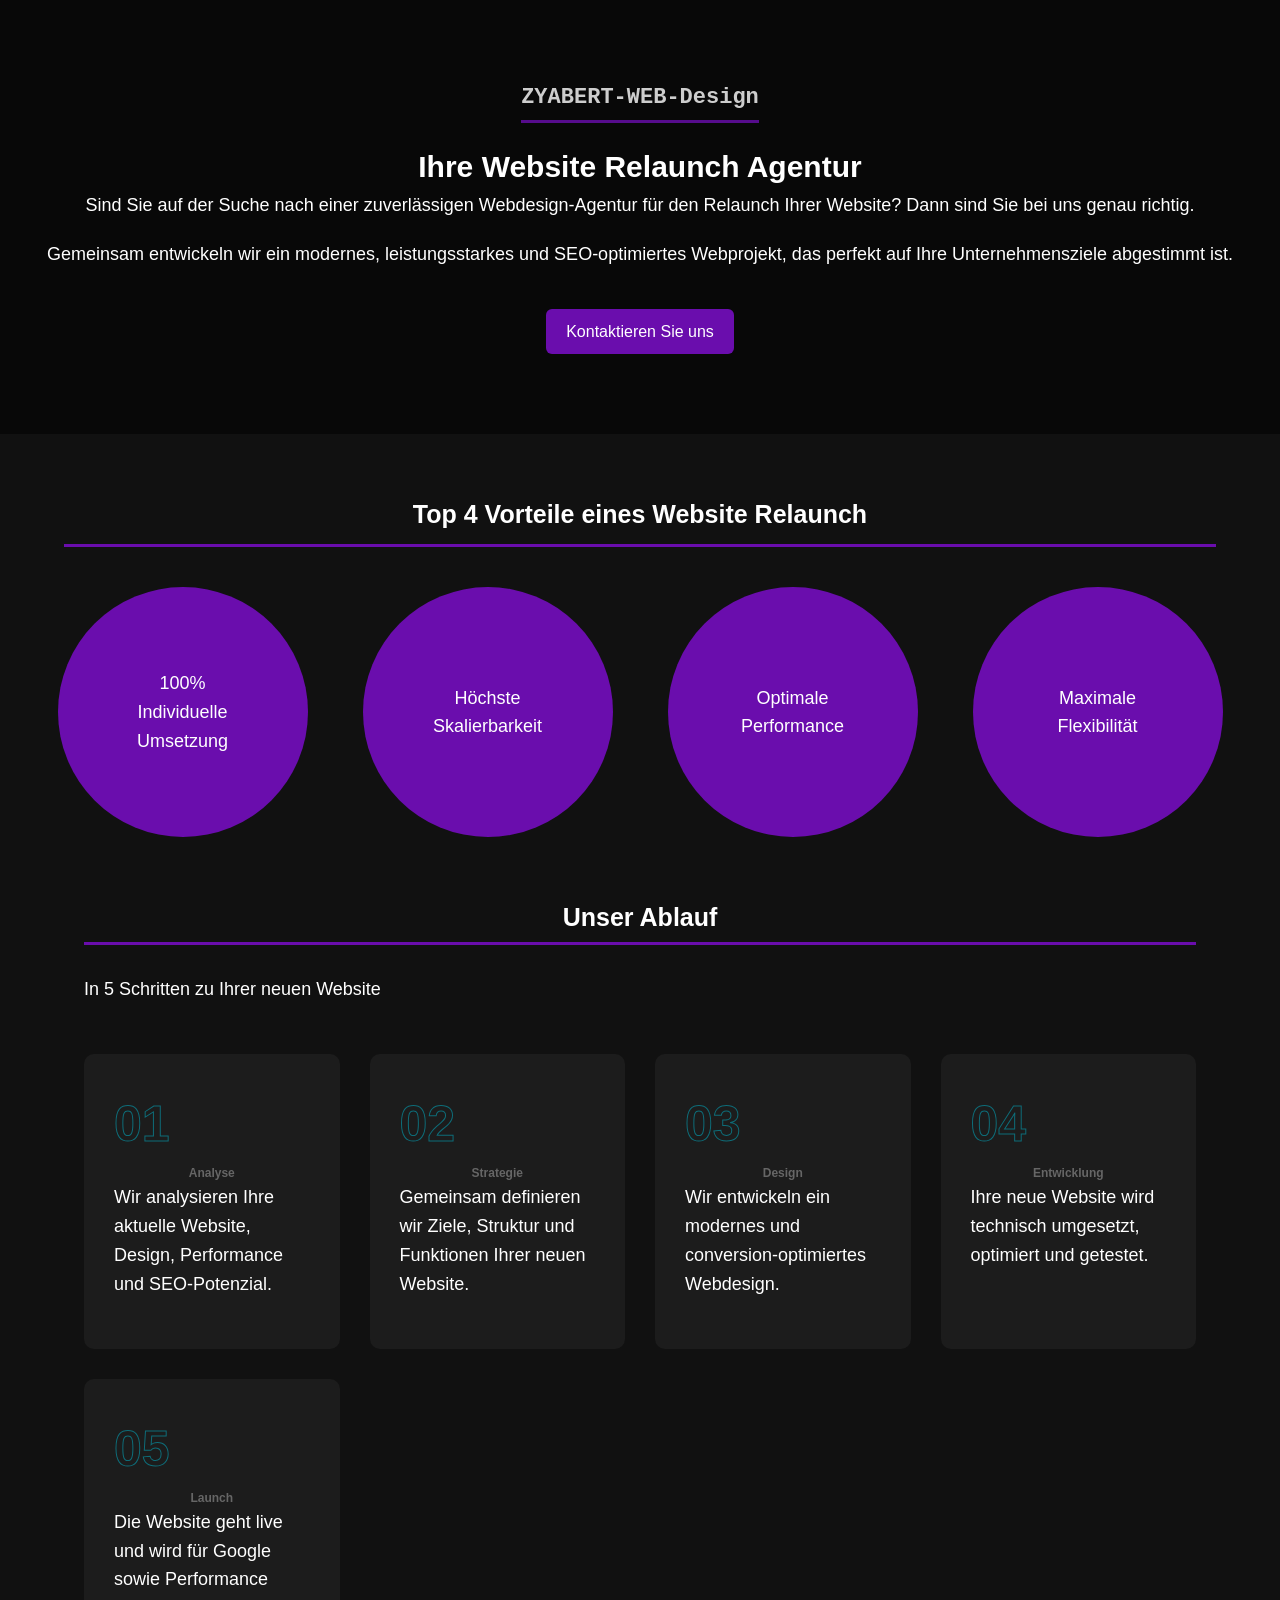
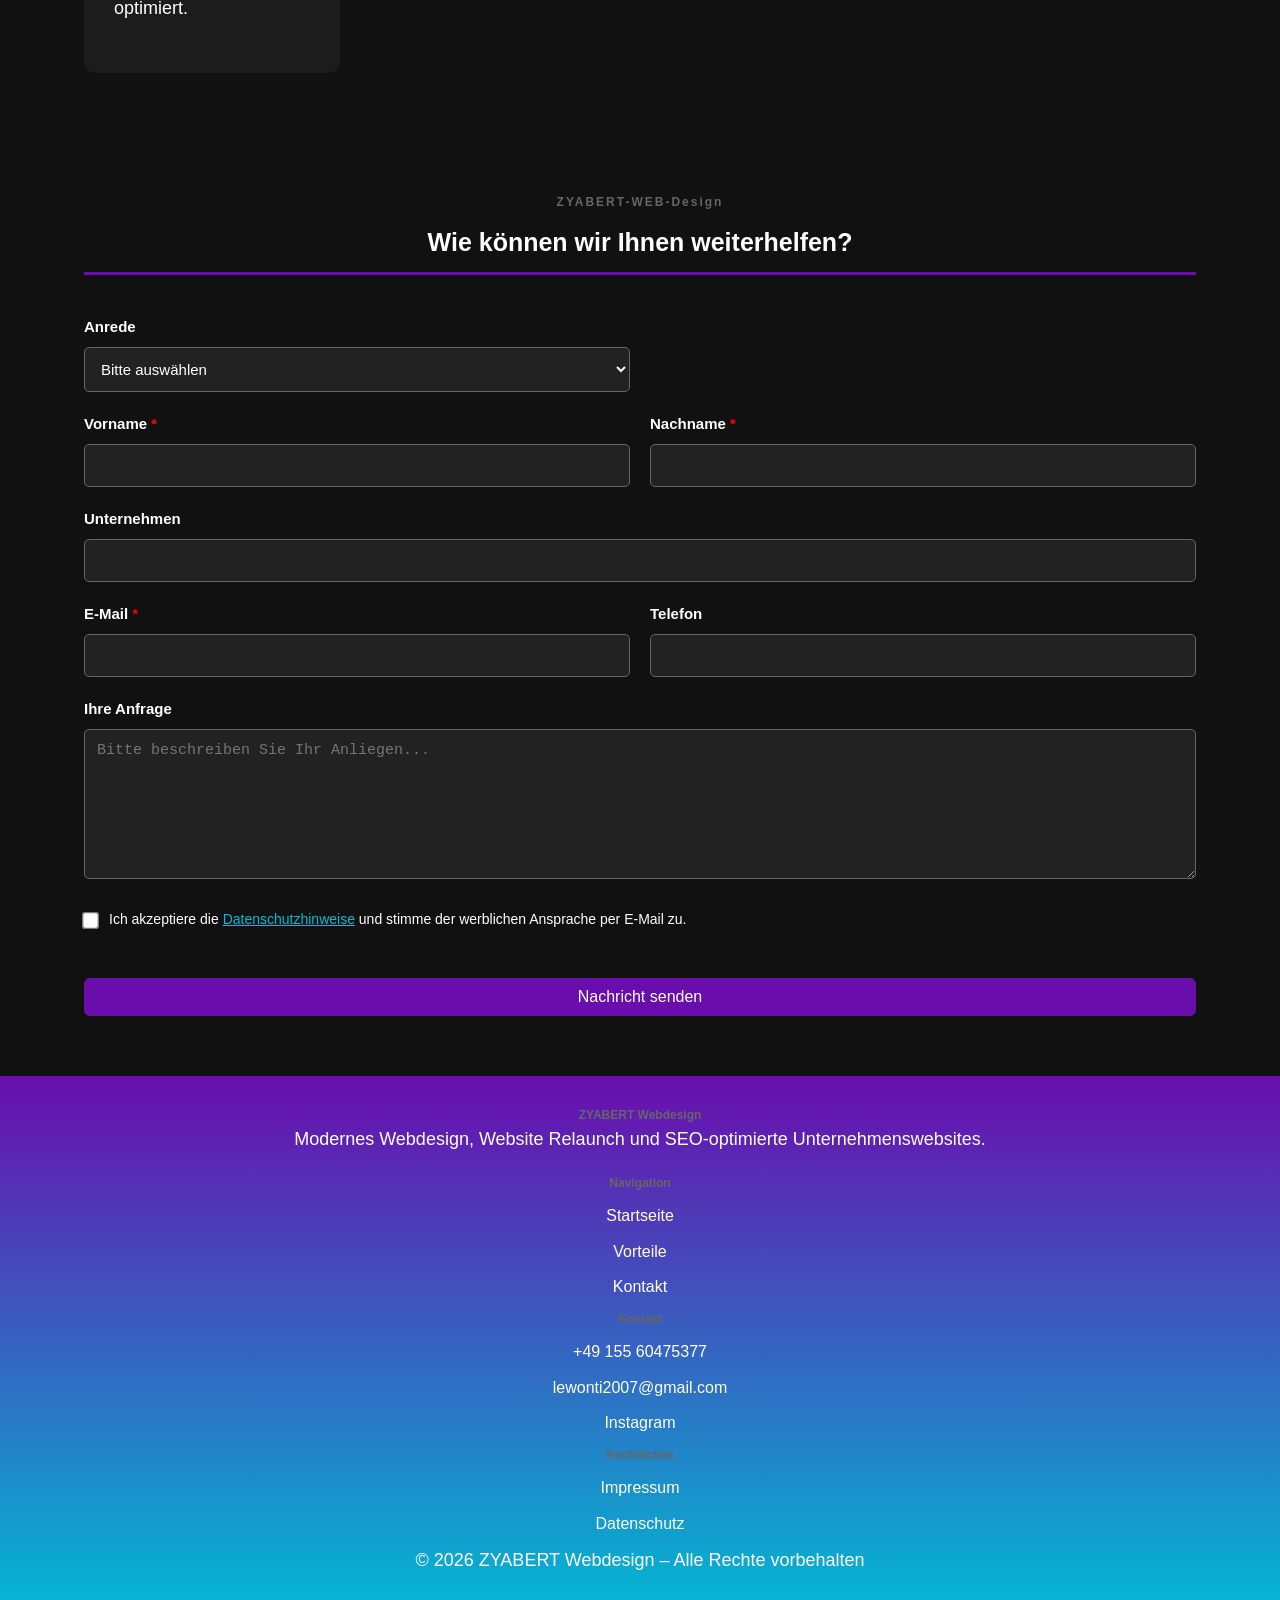
==== index.html @ a092878b "Update index.html" ====
<!DOCTYPE html>
<html lang="de">
<head>
    <meta charset="UTF-8">
    <meta name="viewport" content="width=device-width, initial-scale=1.0">

    <title>ZYABERT Webdesign Agentur | Website Relaunch & SEO</title>
    <meta name="description" content="ZYABERT Webdesign Agentur – Wir relaunchen Ihre Website mit modernem Design, schneller Performance und SEO-Optimierung für mehr Kundenanfragen.">
    <link rel="icon" type="image" href="https://encrypted-tbn0.gstatic.com/images?q=tbn:ANd9GcROJPq_yDa7qRnasGui5YNFwpSKHosyu_GPR2m8JSlY9pyzvwGF36CaXME&s"/>
    <link rel="stylesheet" href="ZYABERT2.css">
</head>

<body>

<header class="hero">
    <div class="overlay">
        <h2 class="agentur-name">ZYABERT-WEB-Design</h2>

        <div class="angebot">
            <h1>Ihre Website Relaunch Agentur</h1>

            <p>
                Sind Sie auf der Suche nach einer zuverlässigen Webdesign-Agentur für den Relaunch Ihrer Website?
                Dann sind Sie bei uns genau richtig.
            </p>

            <p>
                Gemeinsam entwickeln wir ein modernes, leistungsstarkes und SEO-optimiertes Webprojekt,
                das perfekt auf Ihre Unternehmensziele abgestimmt ist.
            </p>

            <a href="#kontaktformular" class="btn">Kontaktieren Sie uns</a>
        </div>
    </div>
</header>

<main>

    <!--===VORTEILE EINES WEBSITE RELAUNCH===-->
    <!--===VORTEILE EINES WEBSITE RELAUNCH===-->
    <section class="vorteile-section">
        <h2 class="anfrage vorteileueberschrift">Top 4 Vorteile eines Website Relaunch</h2>

        <div class="vorteile-wrapper">

            <button class="arrow left">&#10096;</button> <!--//&#10094-->

            <div class="vorteile-container">

                <div class="vorteile">
                    <p class="front">100%<br>Individuelle<br>Umsetzung</p>
                    <p class="back">Unsere Software wird exakt auf Ihre Geschäftsprozesse und Anforderungen zugeschnitten. Sie erhalten keine Standardlösung, sondern eine maßgeschneiderte Anwendung, die perfekt zu Ihrem Unternehmen passt.</p>
                </div>

                <div class="vorteile">
                    <p class="front">Höchste<br>Skalierbarkeit</p>
                    <p class="back">Die Lösung wächst flexibel mit Ihrem Unternehmen mit. Neue Funktionen, steigende Nutzerzahlen oder zusätzliche Standorte lassen sich problemlos integrieren – ohne Systemwechsel.</p>
                </div>

                <div class="vorteile">
                    <p class="front">Optimale<br>Performance</p>
                    <p class="back">Durch individuell entwickelten und sauberen Code arbeitet Ihre Software besonders effizient. Sie profitieren von schnellen Ladezeiten, stabiler Performance und reibungslosen Abläufen.</p>
                </div>

                <div class="vorteile">
                    <p class="front">Maximale<br>Flexibilität</p>
                    <p class="back">Änderungen im Markt oder neue Anforderungen können jederzeit umgesetzt werden. Die Software bleibt anpassbar und lässt sich problemlos mit bestehenden Systemen verbinden.</p>
                </div>

            </div>

            <button class="arrow right">&#10097;</button>  <!--//&#10095-->

        </div>
    </section>


    <!--===UNSER ABLAUF===-->
    <!--===UNSER ABLAUF===-->
    <section class="prozess">

        <h2>Unser Ablauf</h2>
        <p class="prozess-subtitle">In 5 Schritten zu Ihrer neuen Website</p>

        <div class="prozess-container">

            <div class="step">
                <span class="number">01</span>
                <h3>Analyse</h3>
                <p>Wir analysieren Ihre aktuelle Website, Design, Performance und SEO-Potenzial.</p>
            </div>

            <div class="step">
                <span class="number">02</span>
                <h3>Strategie</h3>
                <p>Gemeinsam definieren wir Ziele, Struktur und Funktionen Ihrer neuen Website.</p>
            </div>

            <div class="step">
                <span class="number">03</span>
                <h3>Design</h3>
                <p>Wir entwickeln ein modernes und conversion-optimiertes Webdesign.</p>
            </div>

            <div class="step">
                <span class="number">04</span>
                <h3>Entwicklung</h3>
                <p>Ihre neue Website wird technisch umgesetzt, optimiert und getestet.</p>
            </div>

            <div class="step">
                <span class="number">05</span>
                <h3>Launch</h3>
                <p>Die Website geht live und wird für Google sowie Performance optimiert.</p>
            </div>

        </div>

    </section>

    
    <!--===KONTAKTFORMULAR===-->
    <!--===KONTAKTFORMULAR===-->
    <section id="kontaktformular" class="kontakt">
        <h3>ZYABERT-WEB-Design</h3>
        <h2 class="anfrage">Wie können wir Ihnen weiterhelfen?</h2>

        <form action="ZYABERT.php" method="post">

            <div class="form-row">
                <div class="form-group">
                    <label for="anrede">Anrede</label>
                    <select name="anrede" id="anrede">
                        <option value="">Bitte auswählen</option>
                        <option value="herr">Herr</option>
                        <option value="frau">Frau</option>
                        <option value="divers">Divers</option>
                    </select>
                </div>
            </div>

            <div class="form-row">
                <div class="form-group">
                    <label for="vorname">Vorname</label>
                    <input type="text" id="vorname" name="vorname" required>
                </div>

                <div class="form-group">
                    <label for="nachname">Nachname</label>
                    <input type="text" id="nachname" name="nachname" required>
                </div>
            </div>

            <div class="form-group">
                <label for="unternehmen">Unternehmen</label>
                <input type="text" id="unternehmen" name="unternehmen">
            </div>

            <div class="form-row">
                <div class="form-group">
                    <label for="email">E-Mail</label>
                    <input type="email" id="email" name="email" required>
                </div>

                <div class="form-group">
                    <label for="telefon">Telefon</label>
                    <input type="tel" id="telefon" name="telefon">
                </div>
            </div>

            <div class="form-group">
                <label for="anfrage">Ihre Anfrage</label>
                <textarea id="anfrage" name="anfrage" placeholder="Bitte beschreiben Sie Ihr Anliegen..."></textarea>
            </div>

            <div class="form-group">
                <input type="checkbox" id="akzeptieren" name="akzeptieren" required>

                <label for="akzeptieren">
                    Ich akzeptiere die <a href="Datenschutzerklärung.html" target="_blank">Datenschutzhinweise</a> und stimme der werblichen Ansprache per E-Mail zu.
                </label>
            </div>

            <!-- spam schutz-->
            <div style="display:none;">
                <label for="website">Website</label>
                <input type="text" id="website" name="website">
            </div>
            <!-- -->

            <button type="submit" class="btn">Nachricht senden</button>

        </form>
    </section>
</main>


<footer class="footer">
  <div class="footer-container">
    <div class="footer-box">
      <h3>ZYABERT Webdesign</h3>
      <p>Modernes Webdesign, Website Relaunch und SEO-optimierte Unternehmenswebsites.</p>
    </div>
    <div class="footer-box">
      <h3>Navigation</h3>
      <ul>
        <li><a href="#">Startseite</a></li>
        <li><a href="#vorteile">Vorteile</a></li>
        <li><a href="#kontaktformular">Kontakt</a></li>
      </ul>
    </div>
    <div class="footer-box">
      <h3>Kontakt</h3>
      <ul>
        <li><a href="tel:+4915560475377">+49 155 60475377</a></li>
        <li><a href="mailto:lewonti2007@gmail.com">lewonti2007@gmail.com</a></li>
        <li><a href="https://www.instagram.com/lewonti_27/" target="_blank">Instagram</a></li>
      </ul>
    </div>
    <div class="footer-box">
      <h3>Rechtliches</h3>
      <ul>
        <li><a href="impressum.html">Impressum</a></li>
        <li><a href="Datenschutzerklärung.html">Datenschutz</a></li>
      </ul>
    </div>
  </div>
  <div class="footer-bottom">
    <p>© 2026 ZYABERT Webdesign – Alle Rechte vorbehalten</p>
  </div>
</footer>
<script src="ZYABERT.js"></script>
</body>
</html>
---- ZYABERT2.css ----
/* ================================================================
   CSS STYLESHEET - WEB AGENTUR
   Struktur: Reset -> Variablen -> Basis -> Komponenten -> Sektionen -> Media Queries
================================================================ 
*/

/* ===== 1. RESET & BASIS SETTINGS ===== */
*,
*::before,
*::after {
  box-sizing: border-box;
  margin: 0;
  padding: 0;
}

:root {
  /* Farbschema */
  --primary: #6a0dad;        /* Sattes Lila */
  --accent: #00bcd4;         /* Frisches Türkis */
  --accent2: #ff4081;        /* Knalliges Pink */
  --highlight: #ffb74d;      /* Warme Highlights */
  
  /* Neutralfarben & Text */
  --text-light: #ffffff;
  --gray: #666666;
  --bg-dark: #111111;
  --bg-light: #f5f5f7;
  --card-bg: #1c1c1c;
  
  /* Overlays */
  --dark-overlay: rgba(0, 0, 0, 0.5);
}

html {
  font-size: 62.5%; /* 1rem = 10px für einfachere Umrechnung */
  scroll-behavior: smooth;
  background-color: var(--bg-dark);
}

body {
  font-family: Arial, Helvetica, sans-serif;
  line-height: 1.6;
  color: var(--text-light);
  background-color: var(--bg-dark);
}

/* ===== 2. TYPOGRAFIE ===== */
h1 { font-size: 3rem; }

h2 {
  font-size: 2.5rem;
  text-align: center;
  margin-bottom: 3rem;
  border-bottom: 3px solid var(--primary);
  padding-bottom: 5px;
  color: var(--text-light);
}

p {
  font-size: 1.8rem;
  margin-bottom: 2rem;
}

/* ===== 3. KOMPONENTEN (Wiederverwendbar) ===== */

/* Buttons */
.btn {
  display: inline-block;
  margin-top: 2rem;
  padding: 1rem 2rem;
  background: var(--primary);
  color: var(--text-light);
  text-decoration: none;
  font-size: 1.6rem;
  border-radius: 6px;
  border: none;
  cursor: pointer;
  transition: all 0.3s ease;
}

.btn:hover {
  background: var(--accent);
  transform: translateY(-2px);
}

/* Formular-Elemente */
input, select, textarea {
  width: 100%;
  padding: 1rem;
  font-size: 1.5rem;
  border: 1px solid var(--gray);
  border-radius: 5px;
  background: white;
  transition: 0.2s ease;
}

input:focus, select:focus, textarea:focus {
  outline: none;
  border-color: var(--accent);
  box-shadow: 0 0 5px rgba(0, 188, 212, 0.3);
}

/* ===== 4. SEKTIONEN ===== */

/* --- Hero Bereich --- */
.hero {
  background: linear-gradient(var(--dark-overlay), var(--dark-overlay)),
              url("https://www.kinoundco.de/media/cache/newsimg/media/Plankton%20-%20%C2%A9%20Netflix.jpg") center/cover no-repeat;
  color: var(--text-light);
  padding: 8rem 2rem;
  text-align: center;
}

.agentur-name {
  font-family: monospace;
  font-size: 2.2rem;
  margin-bottom: 2rem;
  opacity: 0.8;
  display: inline-block;
}

/* --- Vorteile (Vorteile-Section) --- */
.vorteileueberschrift{
  padding: 6rem 2rem;
  max-width: 90%;
  margin: 0 auto;
  background-color: var(--bg-dark);
}

.vorteile-wrapper {
  display: block;
  text-align: center;
  position: relative;
  max-width: 1200px;
  margin: 0 auto;
}

.vorteile-container {
  display: grid;
  grid-template-columns: repeat(4, 1fr);
  gap: 2rem;
  justify-items: center;
}

.vorteile {
  width: 250px;
  height: 250px;
  display: flex;
  align-items: center;
  justify-content: center;
  text-align: center;
  border-radius: 50%;
  background-color: var(--primary);
  color: var(--text-light);
  position: relative;
  overflow: hidden;
  transition: all 0.3s ease;
}

.vorteile p {
  position: absolute;
  margin: 0;
  padding: 1.5rem;
  transition: opacity 0.3s ease;
}

.back { opacity: 0; }

/* Pfeile für Mobile Slider (initial versteckt) */
.arrow {
  display: none;
  position: absolute;
  background: none;
  border: none;
  font-size: 2.5rem;
  cursor: pointer;
  z-index: 10;
  color: var(--accent);
  top: 50%;
  transform: translateY(-50%);
}

.arrow.left { left: 10px; }
.arrow.right { right: 10px; }

/* --- Prozess (Schritte bis zum Launch) --- */
.prozess {
   padding: 6rem 2rem;
  max-width: 90%;
  margin: 0 auto;
  background-color: var(--bg-dark);
}

.prozess-container {
  display: grid;
  grid-template-columns: repeat(auto-fit, minmax(200px, 1fr));
  gap: 30px;
  margin-top: 50px;
}

.step {
  background: var(--card-bg);
  padding: 30px;
  border-radius: 10px;
  transition: 0.3s;
}

.step:hover { transform: translateY(-5px); }

.number {
  font-size: 5rem;
  font-weight: 900;
  color: transparent;
  -webkit-text-stroke: 1px var(--accent); /* Nur die Umrandung */
  opacity: 0.5;
  margin-bottom: -20px; /* Schiebt die Zahl hinter den Text für einen Layer-Effekt */
}

/* ================================================================
   KONTAKTFORMULAR STYLES
   ================================================================ */

.kontakt {
  padding: 6rem 2rem;
  max-width: 90%;
  margin: 0 auto;
  background-color: var(--bg-dark);
}

/* --- Überschriften im Formular --- */
.kontakt h3 {
  text-align: center;
  color: var(--gray);
  font-size: 1.2rem;
  letter-spacing: 2px;
  margin-bottom: 1rem;
}

.anfrage {
  border-radius: 0; /* Reset, falls vorher auf 100% */
  border-bottom: 3px solid var(--primary);
  padding-bottom: 10px;
  margin-bottom: 4rem;
}

/* --- Formular-Layout --- */
form {
  display: flex;
  flex-direction: column;
  gap: 2rem;
}

.form-row {
  display: grid;
  grid-template-columns: 1fr 1fr; /* Zwei Spalten Layout */
  gap: 2rem;
}

.form-group {
  display: flex;
  flex-direction: column; /* Standard: Label über dem Input */
}

/* --- Eingabefelder (Inputs, Select, Textarea) --- */
.form-group label {
  font-size: 1.5rem;
  margin-bottom: 0.8rem;
  color: var(--text-light);
  font-weight: bold;
}

input, select, textarea {
  width: 100%;
  padding: 1.2rem;
  font-size: 1.5rem;
  background-color: #222; /* Leicht heller als der Background */
  border: 1px solid var(--gray);
  border-radius: 5px;
  color: white;
  transition: all 0.3s ease;
}

input:focus, select:focus, textarea:focus {
  outline: none;
  border-color: var(--accent);
  box-shadow: 0 0 8px rgba(0, 188, 212, 0.2);
}

input:focus {
  border-color: var(--accent);
  box-shadow: 0 0 0 4px rgba(0, 188, 212, 0.1); /* Subtiler Ring um das Feld */
  transform: translateY(-1px); /* Leichtes Anheben */
}

textarea {
  min-height: 150px;
  resize: vertical;
}

/* --- SPEZIALFALL: Checkbox (Nebeneinander) --- */
/* Wir wählen die .form-group aus, die eine Checkbox enthält */
.form-group:has(input[type="checkbox"]) {
  flex-direction: row;      /* Schiebt Checkbox und Label nebeneinander */
  align-items: flex-start;  /* Ausrichtung oben an der ersten Zeile */
  gap: 1.2rem;
  margin-top: 1rem;
}

.form-group input[type="checkbox"] {
  width: auto;              /* Verhindert 100% Breite */
  flex-shrink: 0;           /* Box darf nicht gequetscht werden */
  transform: scale(1.3);    /* Größe der Box */
  margin-top: 0.5rem;
  cursor: pointer;
  accent-color: var(--primary); /* Färbt die Checkbox Lila */
}

.form-group:has(input[type="checkbox"]) label {
  font-weight: normal;      /* Text bei Checkbox weniger dominant */
  font-size: 1.4rem;
  line-height: 1.5;
  cursor: pointer;
}

/* Links in der Datenschutzerklärung */
.form-group label a {
  color: var(--accent);
  text-decoration: underline;
}

/* --- Responsive Anpassung --- */
@media (max-width: 768px) {
  .form-row {
    grid-template-columns: 1fr; /* Auf Mobile alles einspaltig */
  }
}
/* --- Footer --- */
.footer {
  background: linear-gradient(var(--primary), var(--accent));
  text-align: center;
  padding: 3rem 1rem;
}

.footer a {
  display: block;
  color: var(--text-light);
  font-size: 1.6rem;
  margin: 1rem 0;
  text-decoration: none;
}

.footer a:hover { text-decoration: underline; }

h3 {
  text-align: center;
  color: var(--gray);
  font-size: 1.2rem;
}

label:has(+ input:required)::after {
  content: " *";
  color: red;
}

/* ===== 5. RESPONSIVE DESIGN (Media Queries) ===== */

/* Desktop & Hover Effekte */
@media (min-width: 769px) {
  .vorteile:hover {
    background-color: var(--accent);
    transform: scale(1.08);
    border-radius: 20px;
    width: 350px;
  }

  .vorteile:hover .front { opacity: 0; }
  .vorteile:hover .back { opacity: 1; }
}

/* Laptop Layout (2x2) */
@media (max-width: 1200px) and (min-width: 769px) {
  .vorteile-container {
    grid-template-columns: repeat(2, 1fr);
  }
}

/* Mobile Layout & Slider (<= 768px) */
@media (max-width: 768px) {

  .vorteile-wrapper {
    display: flex;
    justify-content: center;
    overflow: hidden;
  }

  .vorteile-container {
    display: flex;
    width: 100%;
    transition: transform 0.4s ease;
    gap: 0;
  }

  .vorteile {
    min-width: 100%;      
    flex-shrink: 0;       
    display: flex;
    flex-direction: column; /* Stapelt Front und Back untereinander */
    justify-content: center;
    align-items: center;
    height: auto;
    min-height: 300px;     /* Sorgt für genug Platz im Kreis/Rechteck */
    border-radius: 0;      /* Optional: Auf Mobile oft besser als Rechteck */
    padding: 4rem 2rem;
    background-color: var(--primary);
  }

  /* .front wird zur Überschrift */
  .vorteile .front {
    position: static;      /* Hebt die absolute Positionierung von Desktop auf */
    opacity: 1;
    font-weight: bold;
    font-size: 2.4rem;     /* Größer für Überschriften-Look */
    margin-bottom: 1.5rem; /* Abstand zum Text darunter */
    color: var(--accent);  /* Akzentfarbe für die "Überschrift" */
  }

  /* .back wird zum normalen Text darunter */
  .vorteile .back {
    position: static;      /* Hebt die absolute Positionierung von Desktop auf */
    opacity: 1;
    font-size: 1.6rem;
    line-height: 1.4;
    padding: 0;            /* Reset des Paddings für besseren Fluss */
  }

  /* Hover-Effekte auf Mobile komplett deaktivieren */
  .vorteile:hover {
    transform: none;
    width: 100%;
  }

  .arrow {
    display: block;
  }
}

/* ================================================================
   ULTRA-WIDE SCREENS (> 1800px)
   Optimierung für sehr große Monitore, um "Leere" zu vermeiden.
   ================================================================ */

@media (min-width: 1800px) {
  .vorteile-container {
    display: grid;
    grid-template-columns: repeat(4, 1fr);
    gap: 6rem;
    
    /* Diese beiden Zeilen sind der Schlüssel zur Symmetrie: */
    justify-items: center; /* Zentriert die Kreise horizontal in ihrer Spalte */
    align-items: center;   /* Zentriert sie vertikal (falls nötig) */
    
    max-width: 1600px;     /* Begrenzt die Gesamtbreite */
    margin: 0 auto;        /* Zentriert den gesamten Container auf der Seite */
  }

  .vorteile {
    width: 300px;
    height: 300px;
    /* Entferne hier eventuelle margin-left/right, falls vorhanden */
  }

  h2 { 
    font-size: 3rem; 
    text-align: center; /* Sicherstellen, dass die Überschrift mittig ist */
  }
}
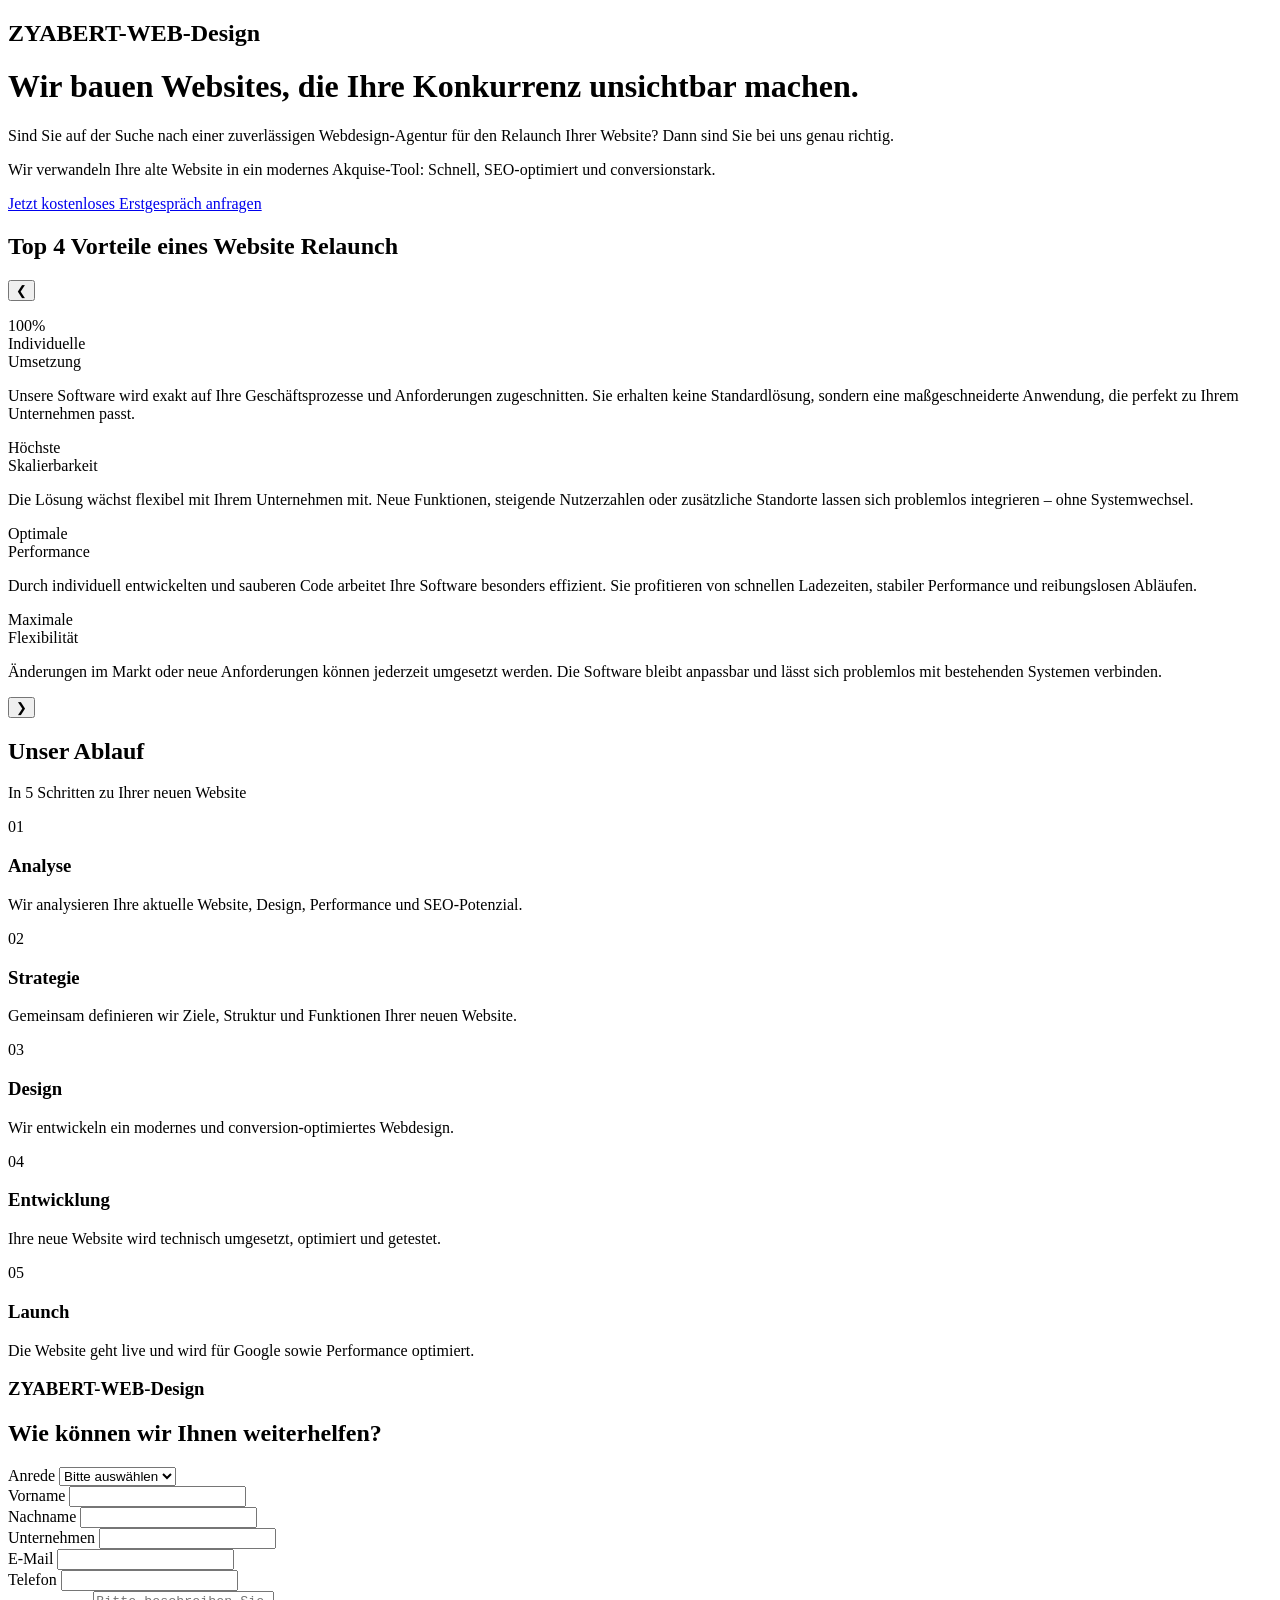
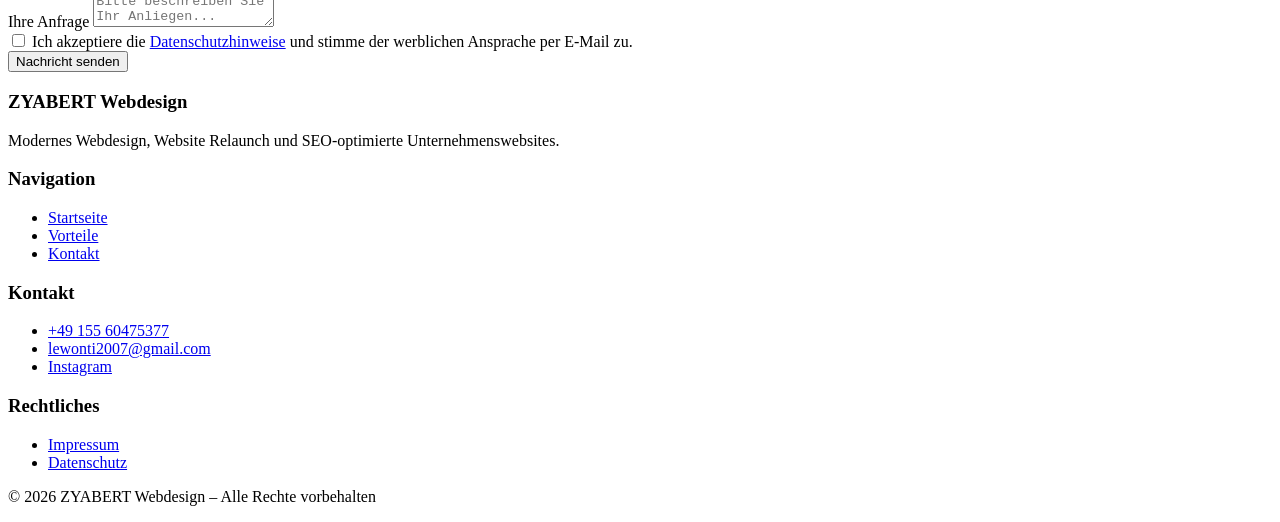
==== commit 00a18b65: "Update index.html" ====
--- a/index.html
+++ b/index.html
@@ -7,7 +7,7 @@
     <title>ZYABERT Webdesign Agentur | Website Relaunch & SEO</title>
     <meta name="description" content="ZYABERT Webdesign Agentur – Wir relaunchen Ihre Website mit modernem Design, schneller Performance und SEO-Optimierung für mehr Kundenanfragen.">
     <link rel="icon" type="image" href="https://encrypted-tbn0.gstatic.com/images?q=tbn:ANd9GcROJPq_yDa7qRnasGui5YNFwpSKHosyu_GPR2m8JSlY9pyzvwGF36CaXME&s"/>
-    <link rel="stylesheet" href="ZYABERT2.css">
+    <link rel="stylesheet" href="ZYABERT.css">
 </head>
 
 <body>
@@ -17,33 +17,30 @@
         <h2 class="agentur-name">ZYABERT-WEB-Design</h2>
 
         <div class="angebot">
-            <h1>Ihre Website Relaunch Agentur</h1>
+            <h1>Wir bauen Websites, die Ihre Konkurrenz unsichtbar machen.</h1>
 
             <p>
                 Sind Sie auf der Suche nach einer zuverlässigen Webdesign-Agentur für den Relaunch Ihrer Website?
                 Dann sind Sie bei uns genau richtig.
             </p>
 
-            <p>
-                Gemeinsam entwickeln wir ein modernes, leistungsstarkes und SEO-optimiertes Webprojekt,
-                das perfekt auf Ihre Unternehmensziele abgestimmt ist.
-            </p>
-
-            <a href="#kontaktformular" class="btn">Kontaktieren Sie uns</a>
+            <p>Wir verwandeln Ihre alte Website in ein modernes Akquise-Tool: Schnell, SEO-optimiert und conversionstark.</p>
+
+            <a href="#kontaktformular" class="btn">Jetzt kostenloses Erstgespräch anfragen</a>
         </div>
     </div>
 </header>
 
 <main>
 
-    <!--===VORTEILE EINES WEBSITE RELAUNCH===-->
-    <!--===VORTEILE EINES WEBSITE RELAUNCH===-->
+    <!--===4VORTEILE EINES WEBSITE RELAUNCH===-->
+    <!--===4VORTEILE EINES WEBSITE RELAUNCH===-->
     <section class="vorteile-section">
         <h2 class="anfrage vorteileueberschrift">Top 4 Vorteile eines Website Relaunch</h2>
 
         <div class="vorteile-wrapper">
 
-            <button class="arrow left">&#10096;</button> <!--//&#10094-->
+            <button class="arrow left">&#10094;</button> <!--//&#10096-->
 
             <div class="vorteile-container">
 
@@ -69,7 +66,7 @@
 
             </div>
 
-            <button class="arrow right">&#10097;</button>  <!--//&#10095-->
+            <button class="arrow right">&#10095;</button>  <!--//&#10097-->
 
         </div>
     </section>
@@ -86,32 +83,42 @@
 
             <div class="step">
                 <span class="number">01</span>
-                <h3>Analyse</h3>
-                <p>Wir analysieren Ihre aktuelle Website, Design, Performance und SEO-Potenzial.</p>
+                <div class="step-content">
+                    <h3>Analyse</h3>
+                    <p>Wir analysieren Ihre aktuelle Website, Design, Performance und SEO-Potenzial.</p>
+                </div>
             </div>
 
             <div class="step">
                 <span class="number">02</span>
-                <h3>Strategie</h3>
-                <p>Gemeinsam definieren wir Ziele, Struktur und Funktionen Ihrer neuen Website.</p>
+                <div class="step-content">
+                    <h3>Strategie</h3>
+                    <p>Gemeinsam definieren wir Ziele, Struktur und Funktionen Ihrer neuen Website.</p>
+                </div>
             </div>
 
             <div class="step">
                 <span class="number">03</span>
-                <h3>Design</h3>
-                <p>Wir entwickeln ein modernes und conversion-optimiertes Webdesign.</p>
+                <div class="step-content">
+                    <h3>Design</h3>
+                    <p>Wir entwickeln ein modernes und conversion-optimiertes Webdesign.</p>
+                </div>
             </div>
 
             <div class="step">
                 <span class="number">04</span>
-                <h3>Entwicklung</h3>
-                <p>Ihre neue Website wird technisch umgesetzt, optimiert und getestet.</p>
+                <div class="step-content">
+                    <h3>Entwicklung</h3>
+                    <p>Ihre neue Website wird technisch umgesetzt, optimiert und getestet.</p>
+                </div>
             </div>
 
             <div class="step">
                 <span class="number">05</span>
-                <h3>Launch</h3>
-                <p>Die Website geht live und wird für Google sowie Performance optimiert.</p>
+                <div class="step-content">
+                    <h3>Launch</h3>
+                    <p>Die Website geht live und wird für Google sowie Performance optimiert.</p>
+                </div>
             </div>
 
         </div>
@@ -182,9 +189,9 @@
             </div>
 
             <!-- spam schutz-->
-            <div style="display:none;">
-                <label for="website">Website</label>
-                <input type="text" id="website" name="website">
+            <div style="display:none;" aria-hidden="true">
+                <label for="spmtrap">Nicht ausfüllen</label>
+                <input type="text" id="spmtrap" name="spmtrap" tabindex="-1" autocomplete="off">
             </div>
             <!-- -->
 
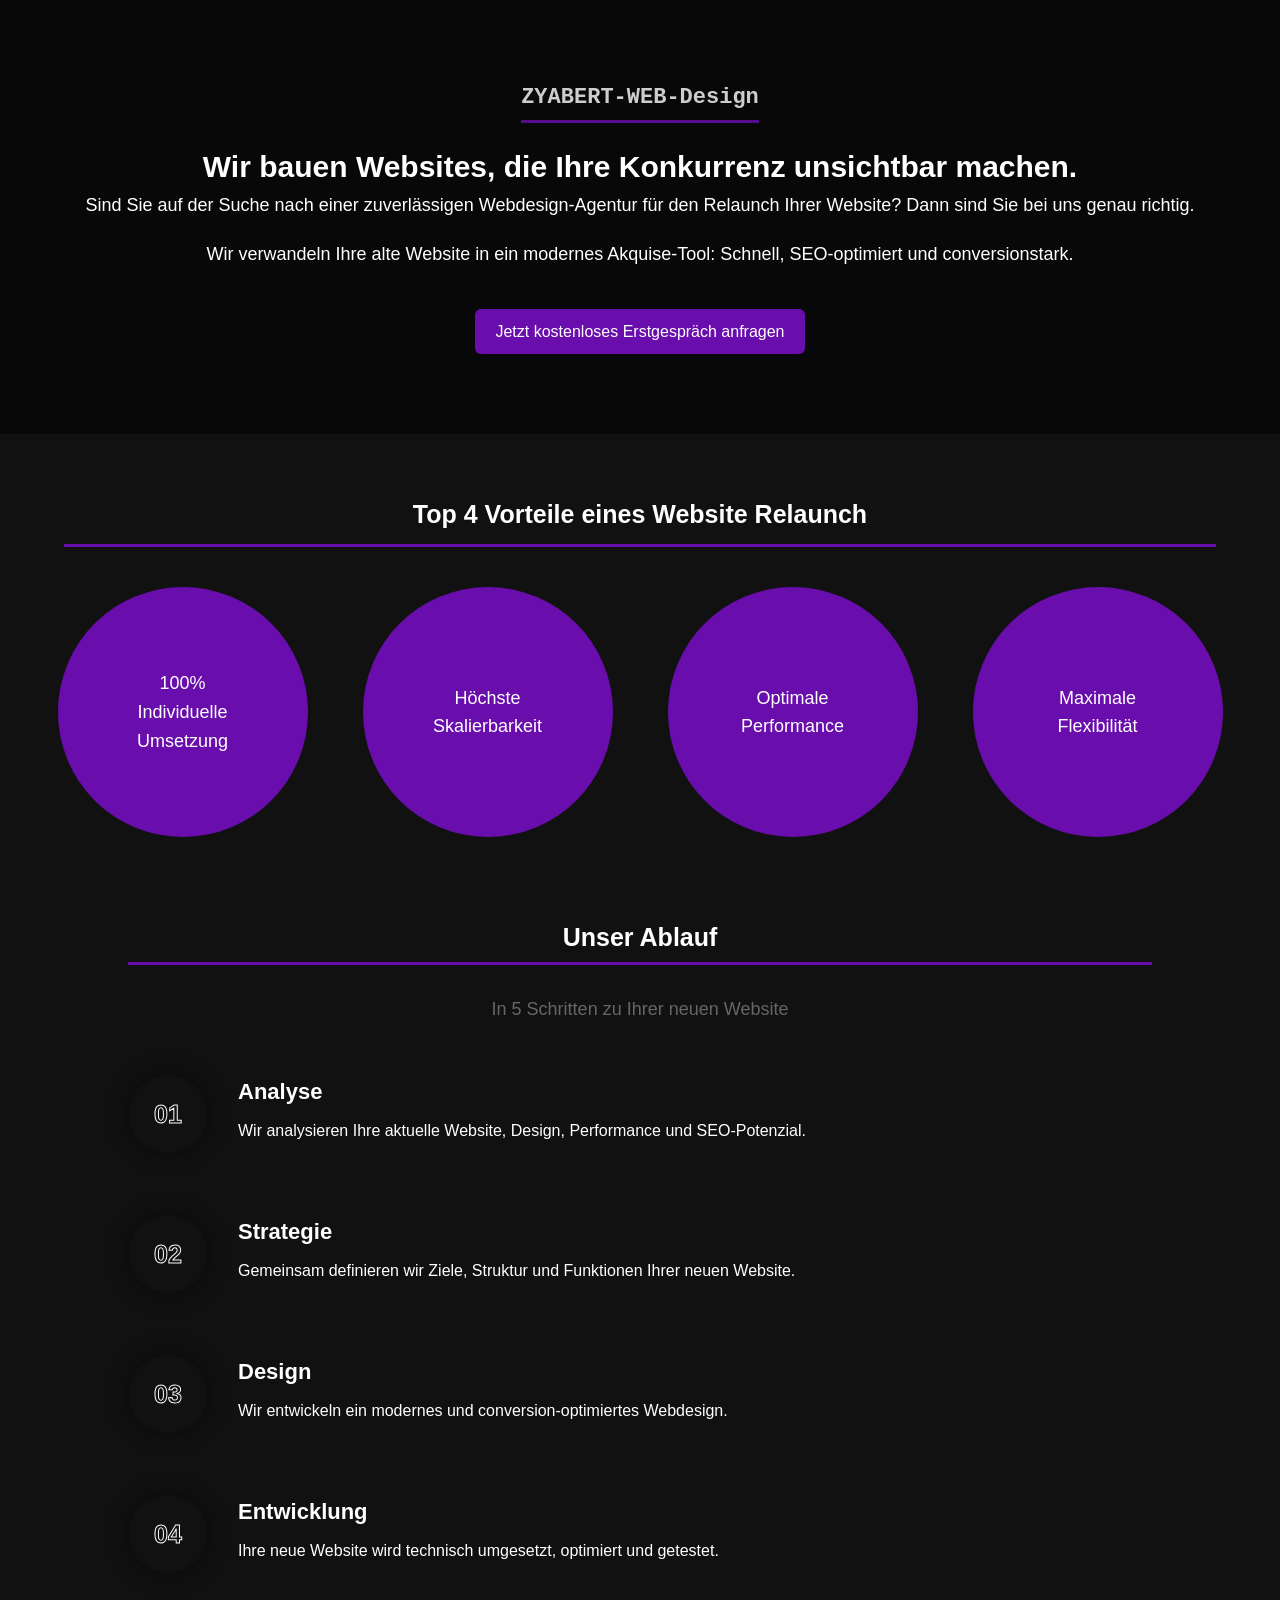
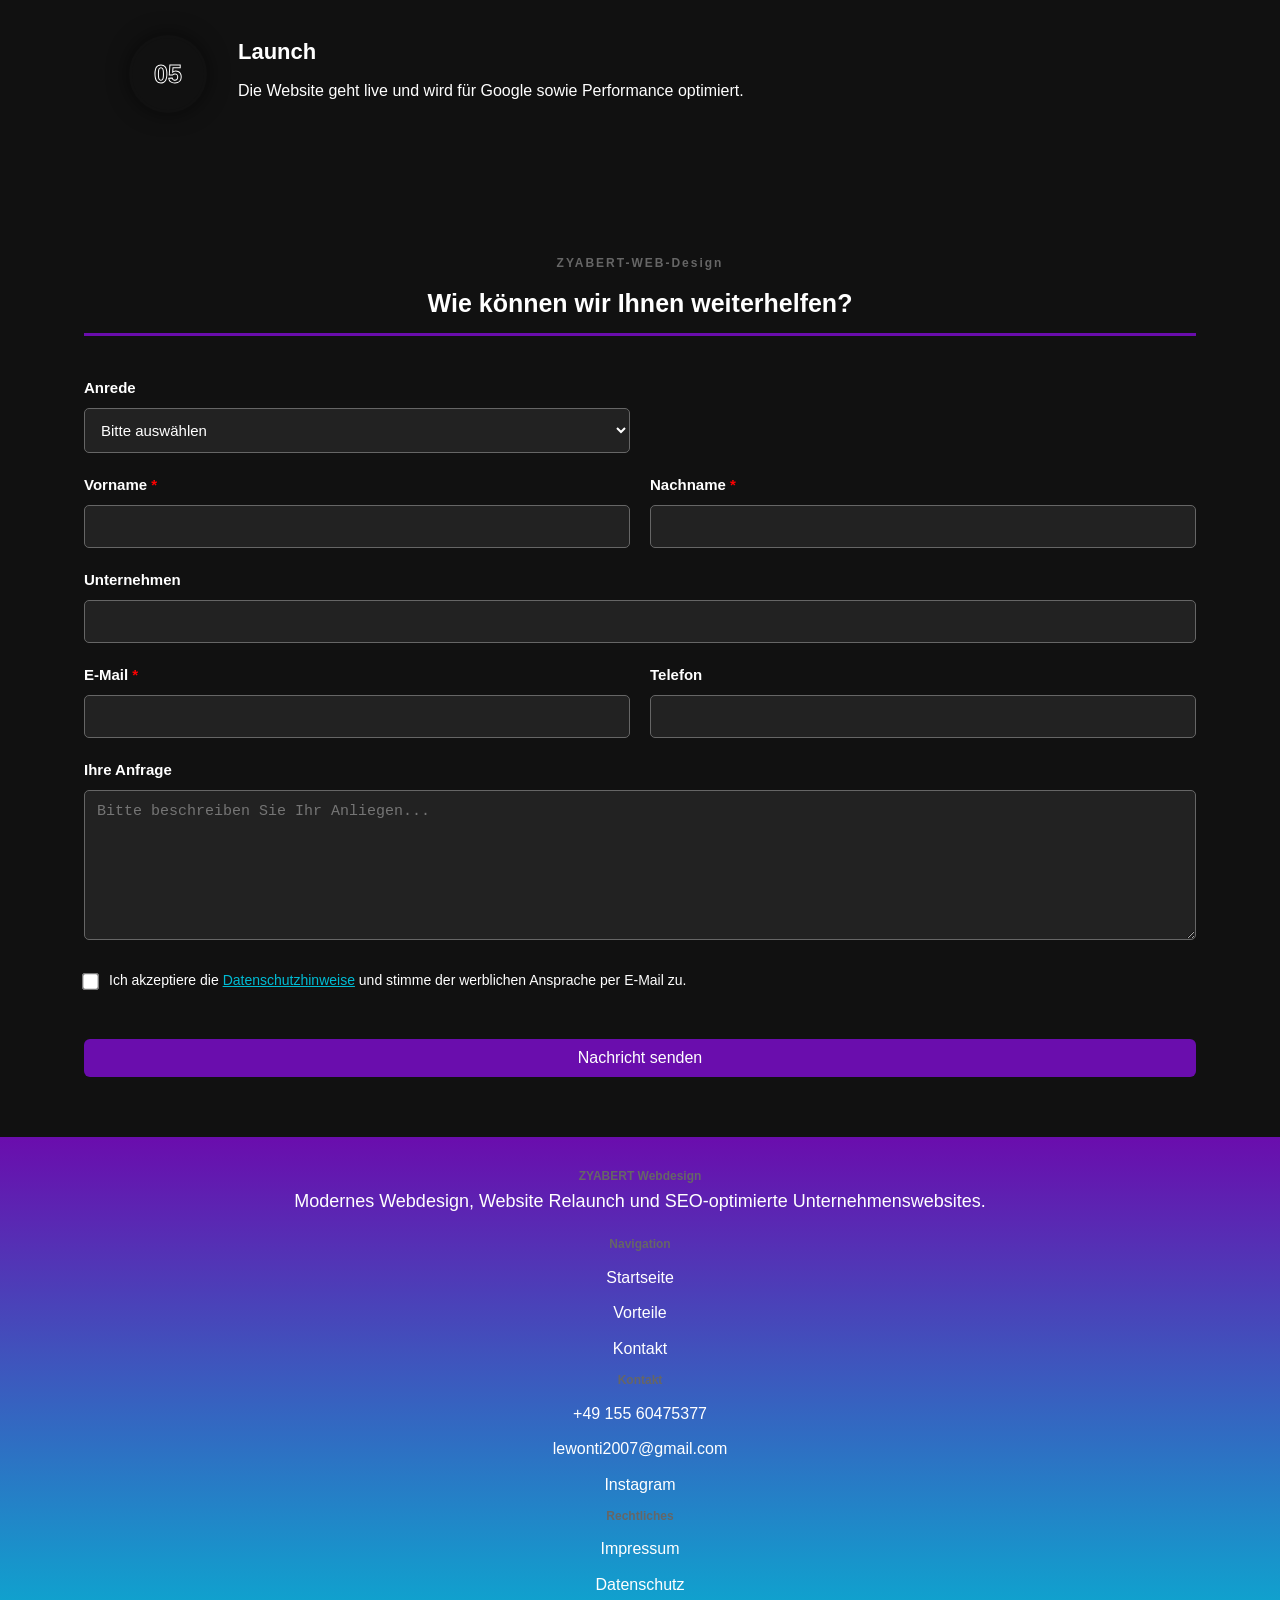
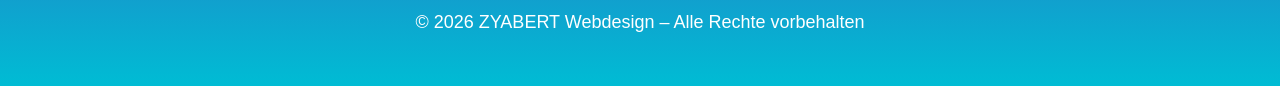
==== commit 5185d5a0: "Update index.html" ====
--- a/index.html
+++ b/index.html
@@ -7,7 +7,7 @@
     <title>ZYABERT Webdesign Agentur | Website Relaunch & SEO</title>
     <meta name="description" content="ZYABERT Webdesign Agentur – Wir relaunchen Ihre Website mit modernem Design, schneller Performance und SEO-Optimierung für mehr Kundenanfragen.">
     <link rel="icon" type="image" href="https://encrypted-tbn0.gstatic.com/images?q=tbn:ANd9GcROJPq_yDa7qRnasGui5YNFwpSKHosyu_GPR2m8JSlY9pyzvwGF36CaXME&s"/>
-    <link rel="stylesheet" href="ZYABERT.css">
+    <link rel="stylesheet" href="ZYABERT2.css">
 </head>
 
 <body>
@@ -239,3 +239,4 @@
 <script src="ZYABERT.js"></script>
 </body>
 </html>
+
--- a/ZYABERT2.css
+++ b/ZYABERT2.css
@@ -0,0 +1,725 @@
+/*================================================================
+   CSS STYLESHEET - WEB AGENTUR
+   Struktur: Reset -> Variablen -> Basis -> Komponenten -> Sektionen -> Media Queries
+================================================================
+*/
+
+/* ===== 1. RESET & BASIS SETTINGS ===== */
+*,
+*::before,
+*::after {
+  box-sizing: border-box;
+  margin: 0;
+  padding: 0;
+}
+
+:root {
+  /* Farbschema */
+  --primary: #6a0dad;        /* Sattes Lila */
+  --accent: #00bcd4;         /* Frisches Türkis */
+  --accent2: #ff4081;        /* Knalliges Pink */
+  --highlight: #ffb74d;      /* Warme Highlights */
+
+  /* Neutralfarben & Text */
+  --text-light: #ffffff;
+  --gray: #666666;
+  --bg-dark: #111111;
+  --bg-light: #f5f5f7;
+  --card-bg: #1c1c1c;
+
+  /* Overlays */
+  --dark-overlay: rgba(0, 0, 0, 0.5);
+}
+
+html {
+  font-size: 62.5%; /* 1rem = 10px für einfachere Umrechnung */
+  scroll-behavior: smooth;
+  background-color: var(--bg-dark);
+}
+
+body {
+  font-family: Arial, Helvetica, sans-serif;
+  line-height: 1.6;
+  color: var(--text-light);
+  background-color: var(--bg-dark);
+}
+
+/* ===== 2. TYPOGRAFIE ===== */
+h1 {
+  font-size: 3rem;
+}
+
+h2 {
+  font-size: 2.5rem;
+  text-align: center;
+  margin-bottom: 3rem;
+  border-bottom: 3px solid var(--primary);
+  padding-bottom: 5px;
+  color: var(--text-light);
+}
+
+p {
+  font-size: 1.8rem;
+  margin-bottom: 2rem;
+}
+
+/* ===== 3. KOMPONENTEN (Wiederverwendbar) ===== */
+
+/* Buttons */
+.btn {
+  display: inline-block;
+  margin-top: 2rem;
+  padding: 1rem 2rem;
+  background: var(--primary);
+  color: var(--text-light);
+  text-decoration: none;
+  font-size: 1.6rem;
+  border-radius: 6px;
+  border: none;
+  cursor: pointer;
+  transition: all 0.3s ease;
+}
+
+.btn:hover {
+  background: var(--accent);
+  transform: translateY(-2px);
+}
+
+/* Formular-Elemente */
+input, select, textarea {
+  width: 100%;
+  padding: 1rem;
+  font-size: 1.5rem;
+  border: 1px solid var(--gray);
+  border-radius: 5px;
+  background: white;
+  transition: 0.2s ease;
+}
+
+input:focus, select:focus, textarea:focus {
+  outline: none;
+  border-color: var(--accent);
+  box-shadow: 0 0 5px rgba(0, 188, 212, 0.3);
+}
+
+/* ===== 4. SEKTIONEN ===== */
+
+/* --- Hero Bereich --- */
+.hero {
+  background: linear-gradient(var(--dark-overlay), var(--dark-overlay)),
+            url("https://www.kinoundco.de/media/cache/newsimg/media/Plankton%20-%20%C2%A9%20Netflix.jpg") center/cover no-repeat;
+  color: var(--text-light);
+  padding: 8rem 2rem;
+  text-align: center;
+}
+
+
+
+.agentur-name {
+  font-family: monospace;
+  font-size: 2.2rem;
+  margin-bottom: 2rem;
+  opacity: 0.8;
+  display: inline-block;
+}
+
+/* --- Vorteile (Vorteile-Section) --- */
+.vorteileueberschrift{
+  padding: 6rem 2rem;
+  max-width: 90%;
+  margin: 0 auto;
+  background-color: var(--bg-dark);
+}
+
+.vorteile-wrapper {
+  display: block;
+  text-align: center;
+  position: relative;
+  max-width: 1200px;
+  margin: 0 auto;
+}
+
+.vorteile-container {
+  display: grid;
+  grid-template-columns: repeat(4, 1fr);
+  gap: 2rem;
+  justify-items: center;
+}
+
+.vorteile {
+  width: 250px;
+  height: 250px;
+  display: flex;
+  align-items: center;
+  justify-content: center;
+  text-align: center;
+  border-radius: 50%;
+  background-color: var(--primary);
+  color: var(--text-light);
+  position: relative;
+  overflow: hidden;
+  transition: all 0.6s ease;
+}
+
+.vorteile p {
+  position: absolute;
+  margin: 0;
+  padding: 1.5rem;
+  transition: opacity 0.3s ease;
+}
+
+.back { 
+  opacity: 0;
+}
+
+/* Pfeile für Mobile Slider (initial versteckt) */
+.arrow {
+  display: none;
+  position: absolute;
+  background: none;
+  border: none;
+  font-size: 2.5rem;
+  cursor: pointer;
+  z-index: 10;
+  color: var(--accent);
+  top: 50%;
+  transform: translateY(-50%);
+}
+
+.arrow.left { 
+  left: 10px; 
+}
+
+.arrow.right { 
+  right: 10px; 
+}
+
+/*==================================================================================================================
+  PROZESS TIMELINE (Vertikaler Strahl)
+  ================================================================================================================*/
+.prozess {
+  padding: 80px 10%;
+  background-color: var(--bg-dark); /* Falls du die Variable nutzt, sonst #111 */
+  color: white;
+  margin: 0 auto;
+}
+
+.prozess-subtitle {
+  text-align: center;
+  margin-bottom: 50px;
+  color: var(--gray);
+  font-size: 1.8rem;
+}
+
+/* Der Container braucht Position Relative für die Linie */
+.prozess-container {
+  position: relative;
+  display: flex;
+  flex-direction: column;
+  gap: 60px;
+}
+
+/* Die vertikale Linie (der Strahl) */
+@keyframes moveSyncGradient {
+  0% {
+    background-position: 0% 0%;
+  }
+  50%{
+    background-position: 0% 100%;
+  }
+  100% {
+    background-position: 0% 0%;
+  }
+}
+
+.prozess-container::before {
+  content: "";
+  position: absolute;
+  left: 35px; /* Zentriert unter 80px Kreisen */
+  top: 10px;
+  bottom: 10px;
+  width: 10px;
+  background: linear-gradient(to bottom, var(--primary), var(--accent), var(--primary));
+  background-size: 100% 300%;
+  background-attachment: fixed; /* Erzeugt den synchronen Fluss */
+  animation: moveSyncGradient 15s linear infinite;
+  filter: drop-shadow(0 0 8px var(--primary));
+  z-index: 1;
+}
+
+/* Ein einzelner Schritt */
+.step {
+  display: flex;
+  align-items: flex-start;
+  gap: 30px;
+  position: relative;
+  z-index: 2; /* Über der Linie */
+  background: transparent; /* Verhindert Box-Look von vorhin */
+  padding: 0;
+}
+
+/* Die Zahl im Kreis */
+.number {
+  display: flex;
+  align-items: center;
+  justify-content: center;
+  width: 80px;
+  height: 80px;
+  min-width: 80px;
+  position: relative;
+  z-index: 2;
+
+  /* TYPOGRAFIE: Marketing-Update auf Weiß */
+  font-size: 2.5rem;
+  font-weight: 900;
+  color: transparent;
+  -webkit-text-stroke: 1px #ffffff; /* Weiß für harten Kontrast zum bunten Rahmen */
+
+  /* HINTERGRUND & FORM */
+  background-color: var(--bg-dark);
+  background-clip: padding-box;
+  border: 4px solid transparent; /* Platzhalter für den Gradient-Rahmen */
+  border-radius: 50%;
+
+  /* EFFEKTE */
+  box-shadow: 0 0 20px rgba(0, 0, 0, 0.5); /* Tiefe erzeugen */
+  transition: all 0.4s cubic-bezier(0.4, 0, 0.2, 1); /* Hochwertige Animationskurve */
+}
+
+.step:hover .number {
+  color: #ffffff;
+  -webkit-text-stroke: 0px transparent;
+  transform: scale(1.1); /* Einfaches Vergrößern */
+  box-shadow: 0 0 25px var(--accent);
+  transition: all 0.4s ease;
+}
+
+.number::before {
+  content: "";
+  position: absolute;
+  top: -4px; left: -4px; right: -4px; bottom: -4px;
+  z-index: -1;
+  border-radius: 50%;
+  background: linear-gradient(to bottom, var(--primary), var(--accent), var(--primary));
+  background-size: 100% 300%;
+  background-attachment: fixed;
+  animation: moveSyncGradient 15s linear infinite;
+}
+
+/* Text-Bereich rechts von der Zahl */
+
+.step h3 {
+  margin-bottom: 10px;
+  font-size: 2.2rem;
+  color: var(--text-light);
+  text-align: left; /* Überschreibt globales center */
+}
+
+.step p {
+  font-size: 1.6rem;
+  line-height: 1.5;
+  margin: 0;
+  text-align: left;
+}
+
+/* Mobile Anpassung */
+@media (max-width: 600px) {
+  .prozess {
+    padding: 50px 5%;
+  }
+
+  .prozess-container {
+    gap: 40px;
+  }
+
+  /* Linie für kleinere Kreise neu ausrichten */
+  /* Mitte von 60px ist 30px. Halbe Linie (5px) abziehen = 25px */
+  .prozess-container::before {
+    left: 25px;
+  }
+
+  .number {
+    width: 60px;
+    height: 60px;
+    min-width: 60px;
+    font-size: 2rem;
+   -webkit-text-stroke: 1px #ffffff; /* Ändern von var(--accent) zu #ffffff */
+    color: transparent;
+  }
+
+  /* Den Gradient-Rahmen an die 60px anpassen */
+  .number::before {
+    top: -4px; left: -4px; right: -4px; bottom: -4px;
+  }
+
+  .step {
+    gap: 15px;
+  }
+}
+
+/* ===================================================================================================================
+   KONTAKTFORMULAR STYLES
+   =================================================================================================================*/
+.kontakt {
+  padding: 6rem 2rem;
+  max-width: 90%;
+  margin: 0 auto;
+  background-color: var(--bg-dark);
+}
+
+/* --- Überschriften im Formular --- */
+.kontakt h3 {
+  text-align: center;
+  color: var(--gray);
+  font-size: 1.2rem;
+  letter-spacing: 2px;
+  margin-bottom: 1rem;
+}
+
+.anfrage {
+  border-radius: 0; /* Reset, falls vorher auf 100% */
+  border-bottom: 3px solid var(--primary);
+  padding-bottom: 10px;
+  margin-bottom: 4rem;
+}
+
+/* --- Formular-Layout --- */
+form {
+  display: flex;
+  flex-direction: column;
+  gap: 2rem;
+}
+
+.form-row {
+  display: grid;
+  grid-template-columns: 1fr 1fr; /* Zwei Spalten Layout */
+  gap: 2rem;
+}
+
+.form-group {
+  display: flex;
+  flex-direction: column; /* Standard: Label über dem Input */
+}
+
+/* --- Eingabefelder (Inputs, Select, Textarea) --- */
+.form-group label {
+  font-size: 1.5rem;
+  margin-bottom: 0.8rem;
+  color: var(--text-light);
+  font-weight: bold;
+}
+
+input, select, textarea {
+  width: 100%;
+  padding: 1.2rem;
+  font-size: 1.5rem;
+  background-color: #222; /* Leicht heller als der Background */
+  border: 1px solid var(--gray);
+  border-radius: 5px;
+  color: white;
+  transition: all 0.3s ease;
+}
+
+input:focus, select:focus, textarea:focus {
+  outline: none;
+  border-color: var(--accent);
+  box-shadow: 0 0 8px rgba(10, 185, 54, 1);
+}
+
+textarea {
+  min-height: 150px;
+  resize: vertical;
+}
+
+/* --- SPEZIALFALL: Checkbox (Nebeneinander) --- */
+/* Wir wählen die .form-group aus, die eine Checkbox enthält */
+.form-group:has(input[type="checkbox"]) {
+  flex-direction: row;      /* Schiebt Checkbox und Label nebeneinander */
+  align-items: flex-start;  /* Ausrichtung oben an der ersten Zeile */
+  gap: 1.2rem;
+  margin-top: 1rem;
+}
+
+.form-group input[type="checkbox"] {
+  width: auto;              /* Verhindert 100% Breite */
+  flex-shrink: 0;           /* Box darf nicht gequetscht werden */
+  transform: scale(1.3);    /* Größe der Box */
+  margin-top: 0.5rem;
+  cursor: pointer;
+  accent-color: var(--primary); /* Färbt die Checkbox Lila */
+}
+
+.form-group:has(input[type="checkbox"]) label {
+  font-weight: normal;      /* Text bei Checkbox weniger dominant */
+  font-size: 1.4rem;
+  line-height: 1.5;
+  cursor: pointer
+}
+
+/* Links in der Datenschutzerklärung */
+.form-group label a {
+  color: var(--accent);
+  text-decoration: underline;
+}
+
+/* --- Responsive Anpassung --- */
+@media (max-width: 768px) {
+  .form-row {
+    grid-template-columns: 1fr; /* Auf Mobile alles einspaltig */
+  }
+}
+
+/* --- Footer --- */
+.footer {
+  background: linear-gradient(var(--primary), var(--accent));
+  text-align: center;
+  padding: 3rem 1rem;
+}
+
+.footer a {
+  display: block;
+  color: var(--text-light);
+  font-size: 1.6rem;
+  margin: 1rem 0;
+  text-decoration: none;
+}
+
+.footer a:hover { 
+  text-decoration: underline; 
+}
+
+h3 {
+  text-align: center;
+  color: var(--gray);
+  font-size: 1.2rem;
+}
+
+label:has(+ input:required)::after {
+  content: " *";
+  color: red;
+}
+
+/* ===== 5. RESPONSIVE DESIGN (Media Queries) ===== */
+
+/* Desktop & Hover Effekte */
+@media (min-width: 769px) {
+  .vorteile:hover {
+    background-color: var(--accent);
+    transform: scale(1.08);
+    border-radius: 20px;
+    width: 350px;
+  }
+
+  .vorteile:hover .front { 
+    opacity: 0; 
+  }
+
+  .vorteile:hover .back { 
+    opacity: 1; 
+  }
+}
+
+/* Laptop Layout (2x2) */
+@media (max-width: 1200px) and (min-width: 769px) {
+  .vorteile-container {
+    grid-template-columns: repeat(2, 1fr);
+  }
+}
+
+/* Mobile Layout & Slider (<= 768px) */
+@media (max-width: 768px) {
+  .vorteile-wrapper {
+    display: flex;
+    justify-content: center;
+    overflow: hidden;
+  }
+
+  .vorteile-container {
+    display: flex;
+    width: 100%;
+    transition: transform 0.4s ease;
+    gap: 0;
+  }
+
+  .vorteile {
+    min-width: 100%;      
+    flex-shrink: 0;      
+    display: flex;
+    flex-direction: column; /* Stapelt Front und Back untereinander */
+    justify-content: center;
+    align-items: center;
+    height: auto;
+    min-height: 300px;     /* Sorgt für genug Platz im Kreis/Rechteck */
+    border-radius: 0;      /* Optional: Auf Mobile oft besser als Rechteck */
+    padding: 4rem 2rem;
+    background-color: var(--primary);
+  }
+
+  /* .front wird zur Überschrift */
+  .vorteile .front {
+    position: static;      /* Hebt die absolute Positionierung von Desktop auf */
+    opacity: 1;
+    font-weight: bold;
+    font-size: 2.4rem;     /* Größer für Überschriften-Look */
+    margin-bottom: 1.5rem; /* Abstand zum Text darunter */
+    color: var(--accent);  /* Akzentfarbe für die "Überschrift" */
+  }
+
+  /* .back wird zum normalen Text darunter */
+  .vorteile .back {
+    position: static;      /* Hebt die absolute Positionierung von Desktop auf */
+    opacity: 1;
+    font-size: 1.6rem;
+    line-height: 1.4;
+    padding: 0;            /* Reset des Paddings für besseren Fluss */
+  }
+
+  /* Hover-Effekte auf Mobile komplett deaktivieren */
+  .vorteile:hover {
+    transform: none;
+    width: 100%;
+  }
+
+  .arrow {
+    display: block;
+  }
+}
+
+/* ================================================================
+   ULTRA-WIDE SCREENS (> 1800px)
+   Optimierung für sehr große Monitore, um "Leere" zu vermeiden.
+   ================================================================ */
+@media (min-width: 1800px) {
+  .vorteile {
+    width: 300px;
+    height: 300px;
+    display: flex;
+    align-items: center;
+    justify-content: center;
+    text-align: center;
+  }
+  .prozess {
+    max-width: 1400px;
+    margin: 0 auto;
+    padding: 100px 0;
+  }
+
+  .prozess-container {
+    display: flex;
+    flex-direction: column;
+    gap: 120px;
+    position: relative;
+  }
+
+  /* Der Strahl wandert EXAKT in die Mitte */
+  .prozess-container::before {
+    left: 50%;
+    transform: translateX(-50%);
+  }
+
+  .step {
+    display: flex;
+    width: 100%;
+    align-items: center;
+    position: relative;
+    min-height: 100px;
+    gap: 0;
+  }
+
+  /* Die Text-Box (Karte) */
+  .step-content {
+    width: 42%;
+    padding: 35px;
+    background: var(--card-bg);
+    border-radius: 15px;
+    position: relative;
+    z-index: 2;
+    transition: transform 0.3s ease, box-shadow 0.3s ease;
+  }
+
+  .step:hover .step-content {
+    transform: translateY(-5px);
+    box-shadow: 0 10px 30px rgba(0, 0, 0, 0.5);
+  }
+
+  /* Die Zahl (Zentrierung auf dem Strahl) */
+  .number {
+    position: absolute;
+    left: 50%;
+    top: 50%;
+    transform: translate(-50%, -50%);
+    z-index: 10;
+
+    width: 80px;
+    height: 80px;
+    display: flex;
+    align-items: center;
+    justify-content: center;
+
+    background-color: var(--bg-dark);
+    background-clip: padding-box;
+    border: 4px solid transparent;
+    border-radius: 50%;
+
+    /* MARKETING-UPDATE: Weißer Kontrast für Premium-Look */
+    color: transparent;
+    -webkit-text-stroke: 1px #ffffff;
+    font-weight: 900;
+    font-size: 2.5rem;
+
+    /* Sicherstellen, dass Hover-Effekte auch hier ziehen */
+    transition: all 0.4s cubic-bezier(0.4, 0, 0.2, 1);
+  }
+
+  .number::before {
+    content: "";
+    position: absolute;
+    top: -4px; left: -4px; right: -4px; bottom: -4px;
+    z-index: -1;
+    border-radius: 50%;
+    background: linear-gradient(to bottom, var(--primary), var(--accent), var(--primary));
+    background-size: 100% 300%;
+    background-attachment: fixed;
+    animation: moveSyncGradient 15s linear infinite;
+  }
+
+  /* --- ZICK-ZACK LOGIK --- */
+
+  /* Ungerade (1, 3, 5): Karte LINKS */
+  .step:nth-child(odd) {
+    justify-content: flex-start;
+  }
+
+  .step:nth-child(odd) .step-content {
+    text-align: right;
+    margin-right: auto;
+  }
+
+  /* Gerade (2, 4): Karte RECHTS */
+  .step:nth-child(even) {
+    justify-content: flex-end;
+  }
+
+  .step:nth-child(even) .step-content {
+    text-align: left;
+    margin-left: auto;
+  }
+
+  /* h3 und p innerhalb der Karte */
+  .step-content h3 {
+    font-size: 2.8rem;
+    margin-bottom: 10px;
+    color: var(--text-light);
+  }
+
+  .step-content p {
+    font-size: 1.8rem;
+    line-height: 1.6;
+  }
+
+  .step:hover .number {
+    transform: translate(-50%, -50%) scale(1.1);
+    color: #ffffff;
+    -webkit-text-stroke: 0px transparent;
+  }
+} 
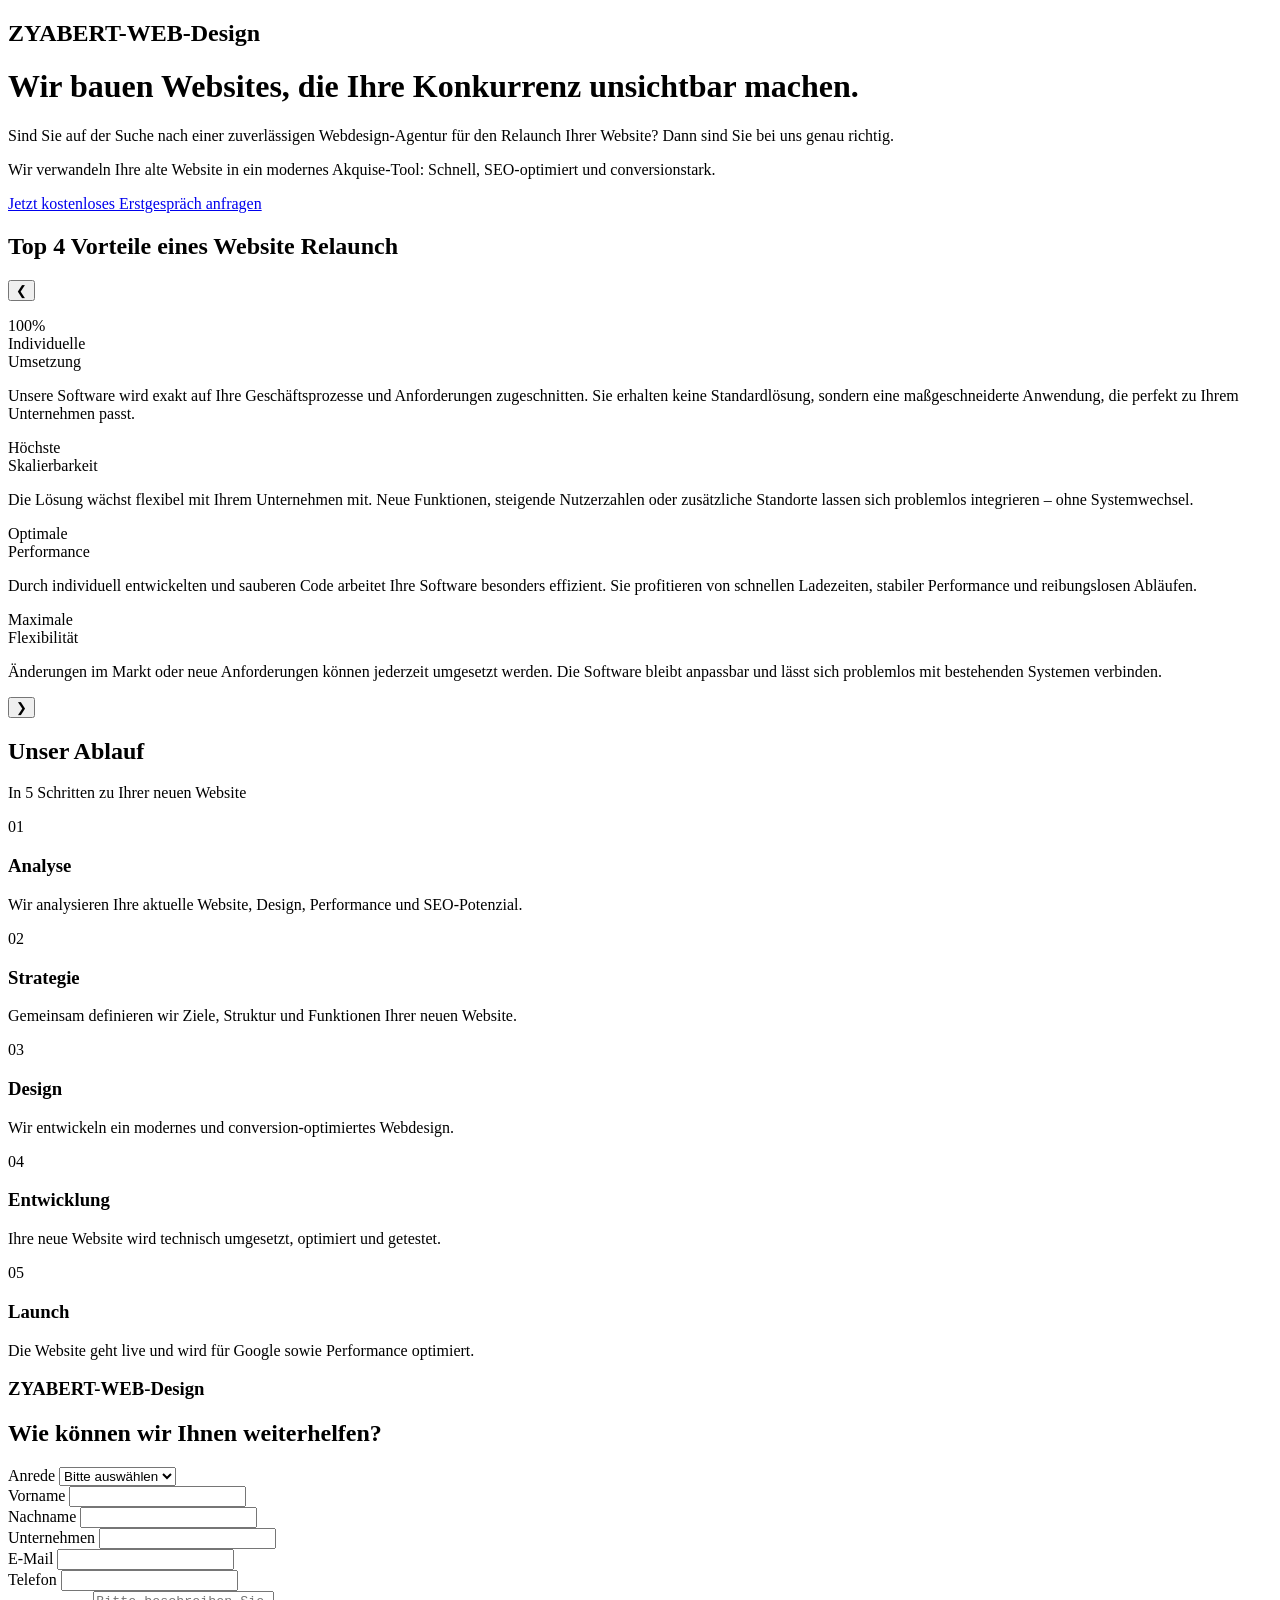
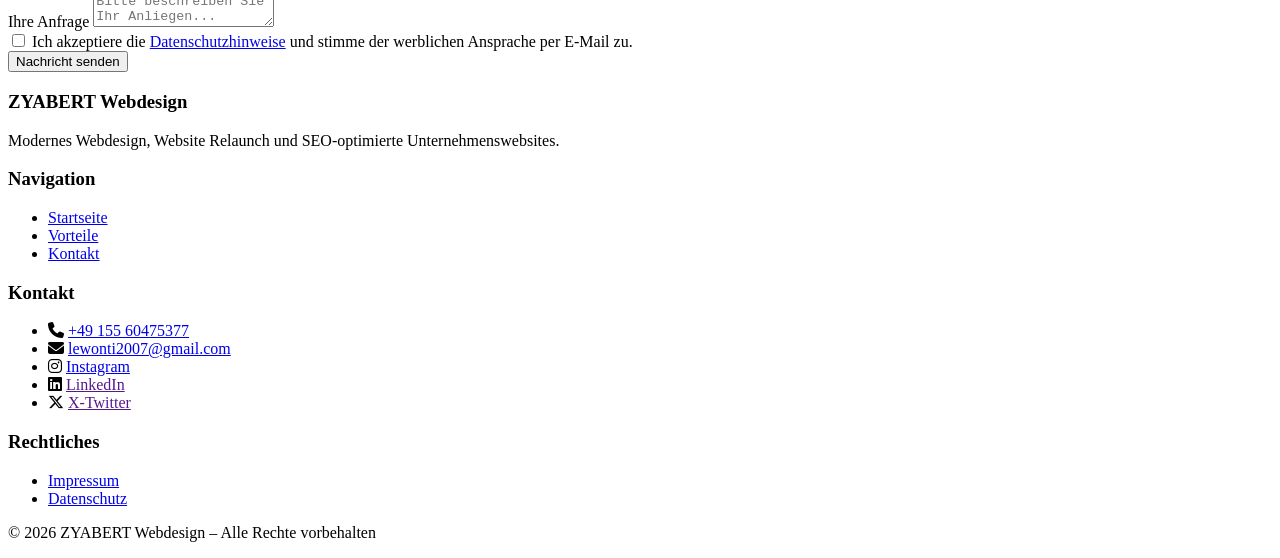
==== commit ae61c306: "Update index.html" ====
--- a/index.html
+++ b/index.html
@@ -7,7 +7,8 @@
     <title>ZYABERT Webdesign Agentur | Website Relaunch & SEO</title>
     <meta name="description" content="ZYABERT Webdesign Agentur – Wir relaunchen Ihre Website mit modernem Design, schneller Performance und SEO-Optimierung für mehr Kundenanfragen.">
     <link rel="icon" type="image" href="https://encrypted-tbn0.gstatic.com/images?q=tbn:ANd9GcROJPq_yDa7qRnasGui5YNFwpSKHosyu_GPR2m8JSlY9pyzvwGF36CaXME&s"/>
-    <link rel="stylesheet" href="ZYABERT2.css">
+    <link rel="stylesheet" href="ZYABERT.css">
+    <link rel="stylesheet" href="https://cdnjs.cloudflare.com/ajax/libs/font-awesome/6.5.1/css/all.min.css">
 </head>
 
 <body>
@@ -184,7 +185,7 @@
                 <input type="checkbox" id="akzeptieren" name="akzeptieren" required>
 
                 <label for="akzeptieren">
-                    Ich akzeptiere die <a href="Datenschutzerklärung.html" target="_blank">Datenschutzhinweise</a> und stimme der werblichen Ansprache per E-Mail zu.
+                    Ich akzeptiere die <a href="datenschutz.html" target="_blank">Datenschutzhinweise</a> und stimme der werblichen Ansprache per E-Mail zu.
                 </label>
             </div>
 
@@ -202,41 +203,45 @@
 </main>
 
 
+
+
 <footer class="footer">
-  <div class="footer-container">
-    <div class="footer-box">
-      <h3>ZYABERT Webdesign</h3>
-      <p>Modernes Webdesign, Website Relaunch und SEO-optimierte Unternehmenswebsites.</p>
+    <div class="footer-container">
+        <div class="footer-box">
+            <h3>ZYABERT Webdesign</h3>
+            <p>Modernes Webdesign, Website Relaunch und SEO-optimierte Unternehmenswebsites.</p>
+        </div>
+        <div class="footer-box">
+            <h3>Navigation</h3>
+            <ul>
+                <li><a href="#">Startseite</a></li>
+                <li><a href="#vorteile-section">Vorteile</a></li>
+                <li><a href="#kontaktformular">Kontakt</a></li>
+            </ul>
+        </div>
+        <div class="footer-box">
+            <h3>Kontakt</h3>
+            <ul>
+                <li><i class="fas fa-phone"></i> <a href="tel:+4915560475377">+49 155 60475377</a></li>
+                <li><i class="fas fa-envelope"></i> <a href="mailto:lewonti2007@gmail.com">lewonti2007@gmail.com</a></li>
+                <li><i class="fab fa-instagram"></i> <a href="https://www.instagram.com/lewonti_27/" target="_blank">Instagram</a></li>
+                <li><i class="fab fa-linkedin"></i> <a href="" target="_blank">LinkedIn</a></li>
+                <li><i class="fab fa-x-twitter"></i> <a href="" target="_blank">X-Twitter</a></li>
+            </ul>
+        </div>
+        <div class="footer-box">
+            <h3>Rechtliches</h3>
+            <ul>
+                <li><a href="impressum.html">Impressum</a></li>
+                <li><a href="datenschutz.html">Datenschutz</a></li>
+            </ul>
+        </div>
     </div>
-    <div class="footer-box">
-      <h3>Navigation</h3>
-      <ul>
-        <li><a href="#">Startseite</a></li>
-        <li><a href="#vorteile">Vorteile</a></li>
-        <li><a href="#kontaktformular">Kontakt</a></li>
-      </ul>
+    <div class="footer-bottom">
+        <p>© 2026 ZYABERT Webdesign – Alle Rechte vorbehalten</p>
     </div>
-    <div class="footer-box">
-      <h3>Kontakt</h3>
-      <ul>
-        <li><a href="tel:+4915560475377">+49 155 60475377</a></li>
-        <li><a href="mailto:lewonti2007@gmail.com">lewonti2007@gmail.com</a></li>
-        <li><a href="https://www.instagram.com/lewonti_27/" target="_blank">Instagram</a></li>
-      </ul>
-    </div>
-    <div class="footer-box">
-      <h3>Rechtliches</h3>
-      <ul>
-        <li><a href="impressum.html">Impressum</a></li>
-        <li><a href="Datenschutzerklärung.html">Datenschutz</a></li>
-      </ul>
-    </div>
-  </div>
-  <div class="footer-bottom">
-    <p>© 2026 ZYABERT Webdesign – Alle Rechte vorbehalten</p>
-  </div>
 </footer>
+
 <script src="ZYABERT.js"></script>
 </body>
 </html>
-
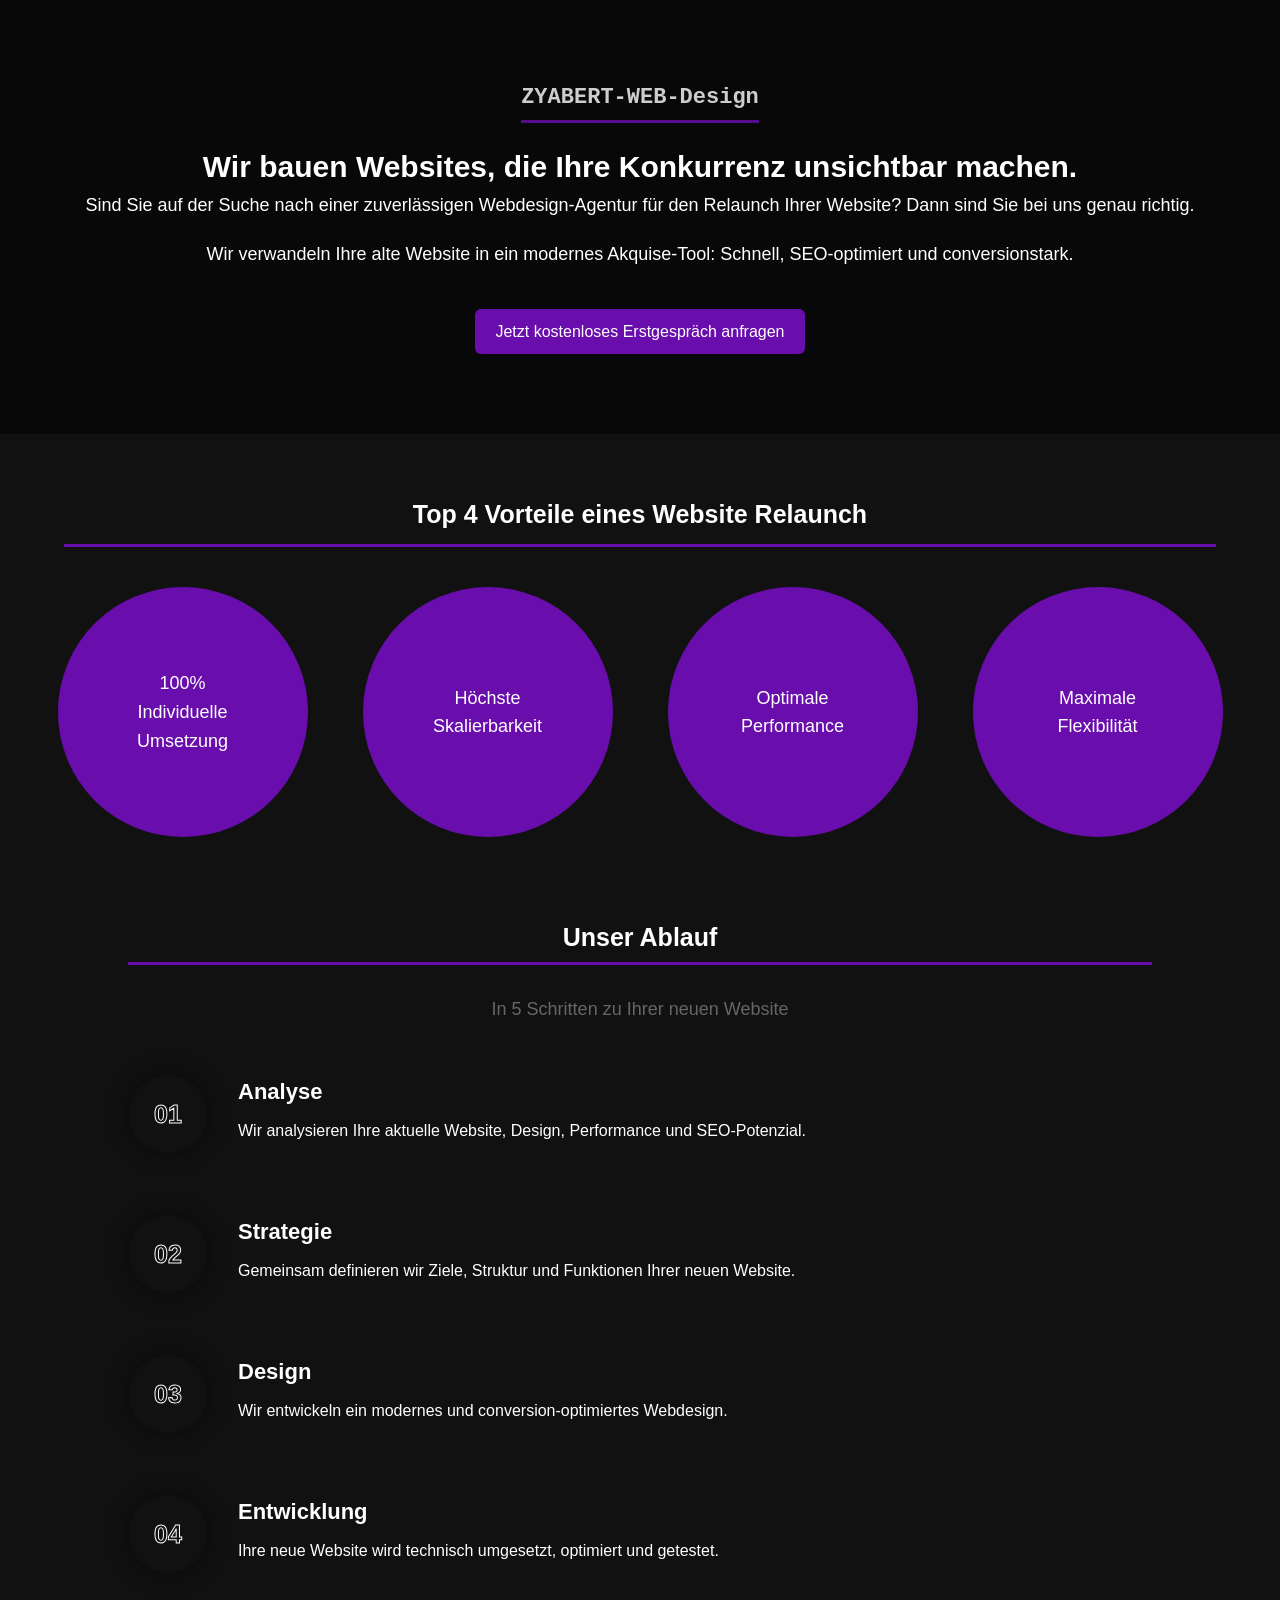
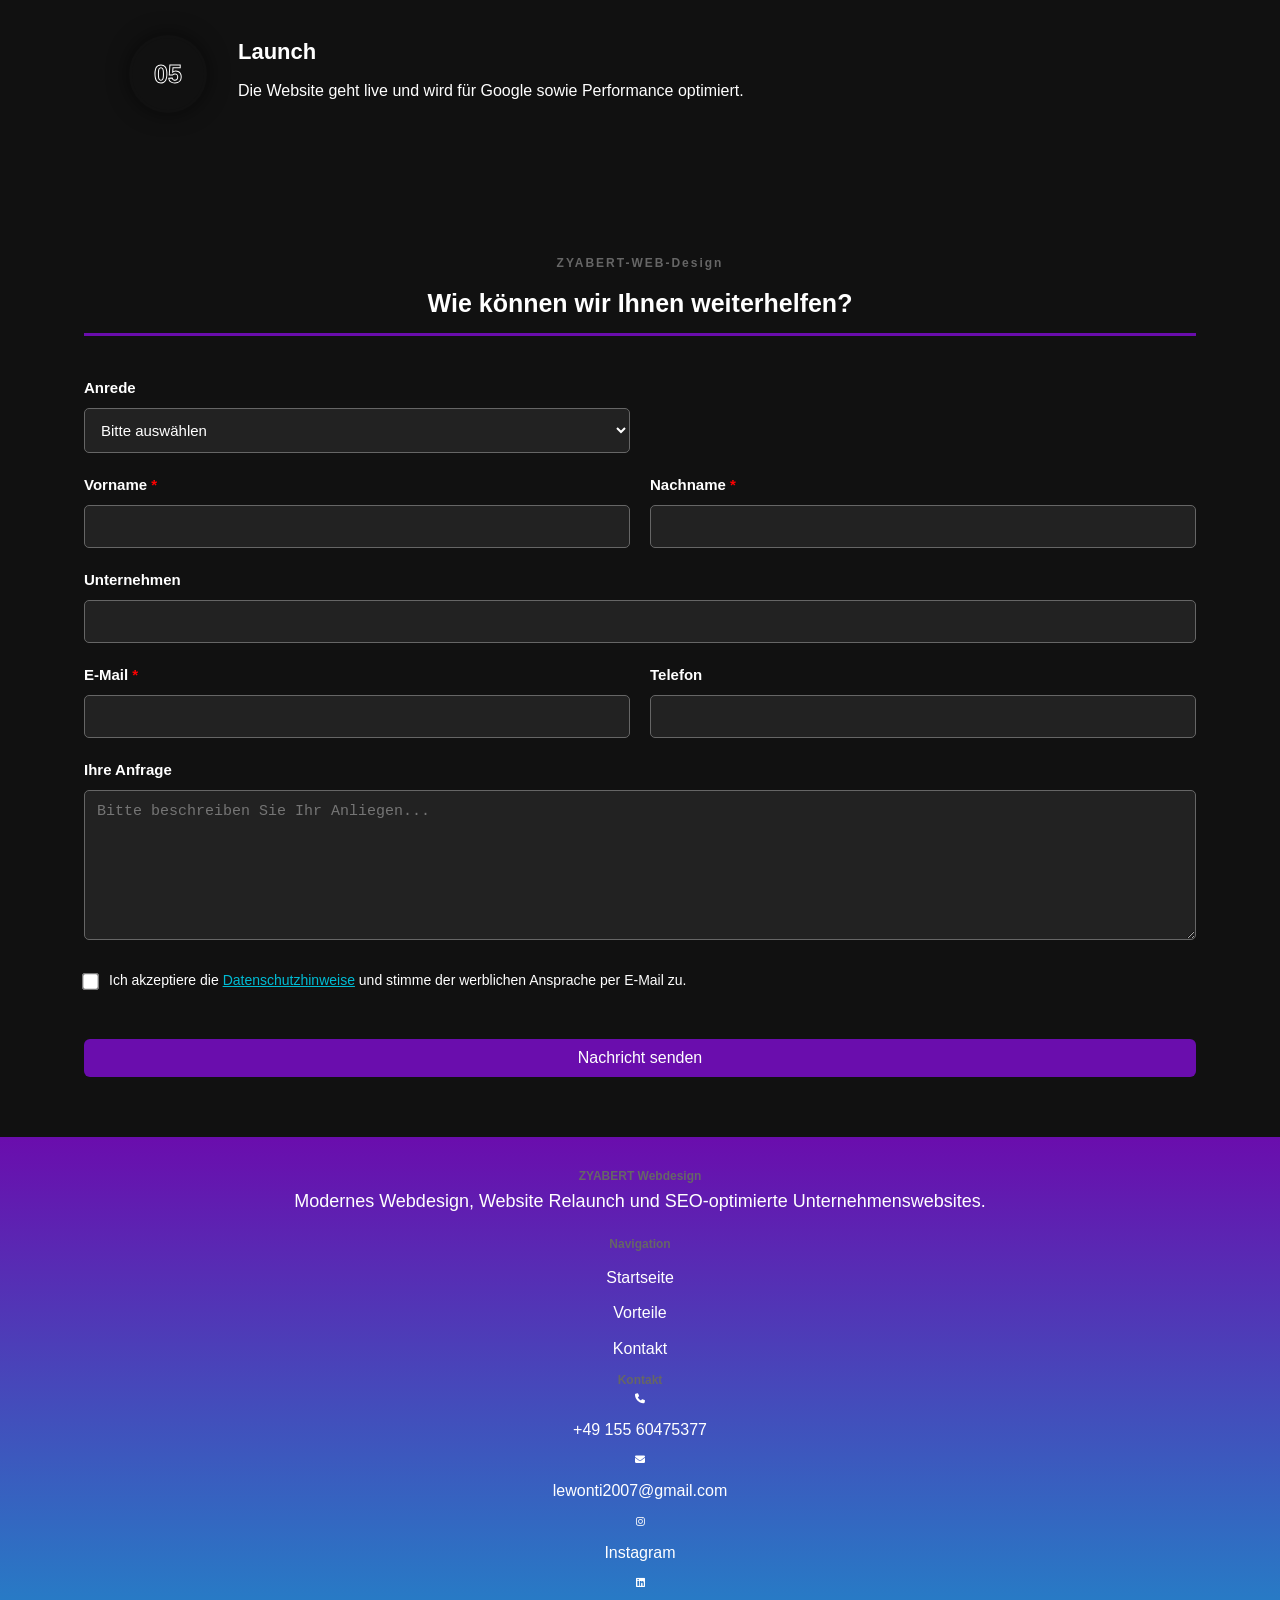
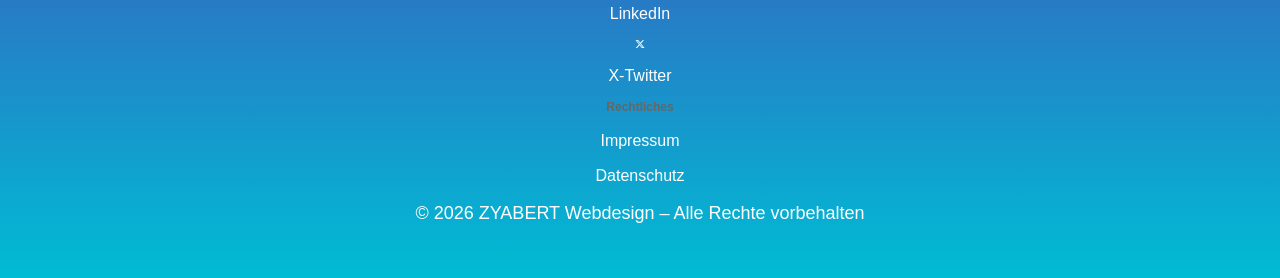
==== commit c87bdcaa: "Update index.html" ====
--- a/index.html
+++ b/index.html
@@ -7,7 +7,7 @@
     <title>ZYABERT Webdesign Agentur | Website Relaunch & SEO</title>
     <meta name="description" content="ZYABERT Webdesign Agentur – Wir relaunchen Ihre Website mit modernem Design, schneller Performance und SEO-Optimierung für mehr Kundenanfragen.">
     <link rel="icon" type="image" href="https://encrypted-tbn0.gstatic.com/images?q=tbn:ANd9GcROJPq_yDa7qRnasGui5YNFwpSKHosyu_GPR2m8JSlY9pyzvwGF36CaXME&s"/>
-    <link rel="stylesheet" href="ZYABERT.css">
+    <link rel="stylesheet" href="ZYABERT2.css">
     <link rel="stylesheet" href="https://cdnjs.cloudflare.com/ajax/libs/font-awesome/6.5.1/css/all.min.css">
 </head>
 
@@ -245,3 +245,4 @@
 <script src="ZYABERT.js"></script>
 </body>
 </html>
+
--- a/ZYABERT2.css
+++ b/ZYABERT2.css
@@ -0,0 +1,725 @@
+/*================================================================
+   CSS STYLESHEET - WEB AGENTUR
+   Struktur: Reset -> Variablen -> Basis -> Komponenten -> Sektionen -> Media Queries
+================================================================
+*/
+
+/* ===== 1. RESET & BASIS SETTINGS ===== */
+*,
+*::before,
+*::after {
+  box-sizing: border-box;
+  margin: 0;
+  padding: 0;
+}
+
+:root {
+  /* Farbschema */
+  --primary: #6a0dad;        /* Sattes Lila */
+  --accent: #00bcd4;         /* Frisches Türkis */
+  --accent2: #ff4081;        /* Knalliges Pink */
+  --highlight: #ffb74d;      /* Warme Highlights */
+
+  /* Neutralfarben & Text */
+  --text-light: #ffffff;
+  --gray: #666666;
+  --bg-dark: #111111;
+  --bg-light: #f5f5f7;
+  --card-bg: #1c1c1c;
+
+  /* Overlays */
+  --dark-overlay: rgba(0, 0, 0, 0.5);
+}
+
+html {
+  font-size: 62.5%; /* 1rem = 10px für einfachere Umrechnung */
+  scroll-behavior: smooth;
+  background-color: var(--bg-dark);
+}
+
+body {
+  font-family: Arial, Helvetica, sans-serif;
+  line-height: 1.6;
+  color: var(--text-light);
+  background-color: var(--bg-dark);
+}
+
+/* ===== 2. TYPOGRAFIE ===== */
+h1 {
+  font-size: 3rem;
+}
+
+h2 {
+  font-size: 2.5rem;
+  text-align: center;
+  margin-bottom: 3rem;
+  border-bottom: 3px solid var(--primary);
+  padding-bottom: 5px;
+  color: var(--text-light);
+}
+
+p {
+  font-size: 1.8rem;
+  margin-bottom: 2rem;
+}
+
+/* ===== 3. KOMPONENTEN (Wiederverwendbar) ===== */
+
+/* Buttons */
+.btn {
+  display: inline-block;
+  margin-top: 2rem;
+  padding: 1rem 2rem;
+  background: var(--primary);
+  color: var(--text-light);
+  text-decoration: none;
+  font-size: 1.6rem;
+  border-radius: 6px;
+  border: none;
+  cursor: pointer;
+  transition: all 0.3s ease;
+}
+
+.btn:hover {
+  background: var(--accent);
+  transform: translateY(-2px);
+}
+
+/* Formular-Elemente */
+input, select, textarea {
+  width: 100%;
+  padding: 1rem;
+  font-size: 1.5rem;
+  border: 1px solid var(--gray);
+  border-radius: 5px;
+  background: white;
+  transition: 0.2s ease;
+}
+
+input:focus, select:focus, textarea:focus {
+  outline: none;
+  border-color: var(--accent);
+  box-shadow: 0 0 5px rgba(0, 188, 212, 0.3);
+}
+
+/* ===== 4. SEKTIONEN ===== */
+
+/* --- Hero Bereich --- */
+.hero {
+  background: linear-gradient(var(--dark-overlay), var(--dark-overlay)),
+            url("https://www.kinoundco.de/media/cache/newsimg/media/Plankton%20-%20%C2%A9%20Netflix.jpg") center/cover no-repeat;
+  color: var(--text-light);
+  padding: 8rem 2rem;
+  text-align: center;
+}
+
+
+
+.agentur-name {
+  font-family: monospace;
+  font-size: 2.2rem;
+  margin-bottom: 2rem;
+  opacity: 0.8;
+  display: inline-block;
+}
+
+/* --- Vorteile (Vorteile-Section) --- */
+.vorteileueberschrift{
+  padding: 6rem 2rem;
+  max-width: 90%;
+  margin: 0 auto;
+  background-color: var(--bg-dark);
+}
+
+.vorteile-wrapper {
+  display: block;
+  text-align: center;
+  position: relative;
+  max-width: 1200px;
+  margin: 0 auto;
+}
+
+.vorteile-container {
+  display: grid;
+  grid-template-columns: repeat(4, 1fr);
+  gap: 2rem;
+  justify-items: center;
+}
+
+.vorteile {
+  width: 250px;
+  height: 250px;
+  display: flex;
+  align-items: center;
+  justify-content: center;
+  text-align: center;
+  border-radius: 50%;
+  background-color: var(--primary);
+  color: var(--text-light);
+  position: relative;
+  overflow: hidden;
+  transition: all 0.6s ease;
+}
+
+.vorteile p {
+  position: absolute;
+  margin: 0;
+  padding: 1.5rem;
+  transition: opacity 0.3s ease;
+}
+
+.back { 
+  opacity: 0;
+}
+
+/* Pfeile für Mobile Slider (initial versteckt) */
+.arrow {
+  display: none;
+  position: absolute;
+  background: none;
+  border: none;
+  font-size: 2.5rem;
+  cursor: pointer;
+  z-index: 10;
+  color: var(--accent);
+  top: 50%;
+  transform: translateY(-50%);
+}
+
+.arrow.left { 
+  left: 10px; 
+}
+
+.arrow.right { 
+  right: 10px; 
+}
+
+/*==================================================================================================================
+  PROZESS TIMELINE (Vertikaler Strahl)
+  ================================================================================================================*/
+.prozess {
+  padding: 80px 10%;
+  background-color: var(--bg-dark); /* Falls du die Variable nutzt, sonst #111 */
+  color: white;
+  margin: 0 auto;
+}
+
+.prozess-subtitle {
+  text-align: center;
+  margin-bottom: 50px;
+  color: var(--gray);
+  font-size: 1.8rem;
+}
+
+/* Der Container braucht Position Relative für die Linie */
+.prozess-container {
+  position: relative;
+  display: flex;
+  flex-direction: column;
+  gap: 60px;
+}
+
+/* Die vertikale Linie (der Strahl) */
+@keyframes moveSyncGradient {
+  0% {
+    background-position: 0% 0%;
+  }
+  50%{
+    background-position: 0% 100%;
+  }
+  100% {
+    background-position: 0% 0%;
+  }
+}
+
+.prozess-container::before {
+  content: "";
+  position: absolute;
+  left: 35px; /* Zentriert unter 80px Kreisen */
+  top: 10px;
+  bottom: 10px;
+  width: 10px;
+  background: linear-gradient(to bottom, var(--primary), var(--accent), var(--primary));
+  background-size: 100% 300%;
+  background-attachment: fixed; /* Erzeugt den synchronen Fluss */
+  animation: moveSyncGradient 15s linear infinite;
+  filter: drop-shadow(0 0 8px var(--primary));
+  z-index: 1;
+}
+
+/* Ein einzelner Schritt */
+.step {
+  display: flex;
+  align-items: flex-start;
+  gap: 30px;
+  position: relative;
+  z-index: 2; /* Über der Linie */
+  background: transparent; /* Verhindert Box-Look von vorhin */
+  padding: 0;
+}
+
+/* Die Zahl im Kreis */
+.number {
+  display: flex;
+  align-items: center;
+  justify-content: center;
+  width: 80px;
+  height: 80px;
+  min-width: 80px;
+  position: relative;
+  z-index: 2;
+
+  /* TYPOGRAFIE: Marketing-Update auf Weiß */
+  font-size: 2.5rem;
+  font-weight: 900;
+  color: transparent;
+  -webkit-text-stroke: 1px #ffffff; /* Weiß für harten Kontrast zum bunten Rahmen */
+
+  /* HINTERGRUND & FORM */
+  background-color: var(--bg-dark);
+  background-clip: padding-box;
+  border: 4px solid transparent; /* Platzhalter für den Gradient-Rahmen */
+  border-radius: 50%;
+
+  /* EFFEKTE */
+  box-shadow: 0 0 20px rgba(0, 0, 0, 0.5); /* Tiefe erzeugen */
+  transition: all 0.4s cubic-bezier(0.4, 0, 0.2, 1); /* Hochwertige Animationskurve */
+}
+
+.step:hover .number {
+  color: #ffffff;
+  -webkit-text-stroke: 0px transparent;
+  transform: scale(1.1); /* Einfaches Vergrößern */
+  box-shadow: 0 0 25px var(--accent);
+  transition: all 0.4s ease;
+}
+
+.number::before {
+  content: "";
+  position: absolute;
+  top: -4px; left: -4px; right: -4px; bottom: -4px;
+  z-index: -1;
+  border-radius: 50%;
+  background: linear-gradient(to bottom, var(--primary), var(--accent), var(--primary));
+  background-size: 100% 300%;
+  background-attachment: fixed;
+  animation: moveSyncGradient 15s linear infinite;
+}
+
+/* Text-Bereich rechts von der Zahl */
+
+.step h3 {
+  margin-bottom: 10px;
+  font-size: 2.2rem;
+  color: var(--text-light);
+  text-align: left; /* Überschreibt globales center */
+}
+
+.step p {
+  font-size: 1.6rem;
+  line-height: 1.5;
+  margin: 0;
+  text-align: left;
+}
+
+/* Mobile Anpassung */
+@media (max-width: 600px) {
+  .prozess {
+    padding: 50px 5%;
+  }
+
+  .prozess-container {
+    gap: 40px;
+  }
+
+  /* Linie für kleinere Kreise neu ausrichten */
+  /* Mitte von 60px ist 30px. Halbe Linie (5px) abziehen = 25px */
+  .prozess-container::before {
+    left: 25px;
+  }
+
+  .number {
+    width: 60px;
+    height: 60px;
+    min-width: 60px;
+    font-size: 2rem;
+   -webkit-text-stroke: 1px #ffffff; /* Ändern von var(--accent) zu #ffffff */
+    color: transparent;
+  }
+
+  /* Den Gradient-Rahmen an die 60px anpassen */
+  .number::before {
+    top: -4px; left: -4px; right: -4px; bottom: -4px;
+  }
+
+  .step {
+    gap: 15px;
+  }
+}
+
+/* ===================================================================================================================
+   KONTAKTFORMULAR STYLES
+   =================================================================================================================*/
+.kontakt {
+  padding: 6rem 2rem;
+  max-width: 90%;
+  margin: 0 auto;
+  background-color: var(--bg-dark);
+}
+
+/* --- Überschriften im Formular --- */
+.kontakt h3 {
+  text-align: center;
+  color: var(--gray);
+  font-size: 1.2rem;
+  letter-spacing: 2px;
+  margin-bottom: 1rem;
+}
+
+.anfrage {
+  border-radius: 0; /* Reset, falls vorher auf 100% */
+  border-bottom: 3px solid var(--primary);
+  padding-bottom: 10px;
+  margin-bottom: 4rem;
+}
+
+/* --- Formular-Layout --- */
+form {
+  display: flex;
+  flex-direction: column;
+  gap: 2rem;
+}
+
+.form-row {
+  display: grid;
+  grid-template-columns: 1fr 1fr; /* Zwei Spalten Layout */
+  gap: 2rem;
+}
+
+.form-group {
+  display: flex;
+  flex-direction: column; /* Standard: Label über dem Input */
+}
+
+/* --- Eingabefelder (Inputs, Select, Textarea) --- */
+.form-group label {
+  font-size: 1.5rem;
+  margin-bottom: 0.8rem;
+  color: var(--text-light);
+  font-weight: bold;
+}
+
+input, select, textarea {
+  width: 100%;
+  padding: 1.2rem;
+  font-size: 1.5rem;
+  background-color: #222; /* Leicht heller als der Background */
+  border: 1px solid var(--gray);
+  border-radius: 5px;
+  color: white;
+  transition: all 0.3s ease;
+}
+
+input:focus, select:focus, textarea:focus {
+  outline: none;
+  border-color: var(--accent);
+  box-shadow: 0 0 8px rgba(10, 185, 54, 1);
+}
+
+textarea {
+  min-height: 150px;
+  resize: vertical;
+}
+
+/* --- SPEZIALFALL: Checkbox (Nebeneinander) --- */
+/* Wir wählen die .form-group aus, die eine Checkbox enthält */
+.form-group:has(input[type="checkbox"]) {
+  flex-direction: row;      /* Schiebt Checkbox und Label nebeneinander */
+  align-items: flex-start;  /* Ausrichtung oben an der ersten Zeile */
+  gap: 1.2rem;
+  margin-top: 1rem;
+}
+
+.form-group input[type="checkbox"] {
+  width: auto;              /* Verhindert 100% Breite */
+  flex-shrink: 0;           /* Box darf nicht gequetscht werden */
+  transform: scale(1.3);    /* Größe der Box */
+  margin-top: 0.5rem;
+  cursor: pointer;
+  accent-color: var(--primary); /* Färbt die Checkbox Lila */
+}
+
+.form-group:has(input[type="checkbox"]) label {
+  font-weight: normal;      /* Text bei Checkbox weniger dominant */
+  font-size: 1.4rem;
+  line-height: 1.5;
+  cursor: pointer
+}
+
+/* Links in der Datenschutzerklärung */
+.form-group label a {
+  color: var(--accent);
+  text-decoration: underline;
+}
+
+/* --- Responsive Anpassung --- */
+@media (max-width: 768px) {
+  .form-row {
+    grid-template-columns: 1fr; /* Auf Mobile alles einspaltig */
+  }
+}
+
+/* --- Footer --- */
+.footer {
+  background: linear-gradient(var(--primary), var(--accent));
+  text-align: center;
+  padding: 3rem 1rem;
+}
+
+.footer a {
+  display: block;
+  color: var(--text-light);
+  font-size: 1.6rem;
+  margin: 1rem 0;
+  text-decoration: none;
+}
+
+.footer a:hover { 
+  text-decoration: underline; 
+}
+
+h3 {
+  text-align: center;
+  color: var(--gray);
+  font-size: 1.2rem;
+}
+
+label:has(+ input:required)::after {
+  content: " *";
+  color: red;
+}
+
+/* ===== 5. RESPONSIVE DESIGN (Media Queries) ===== */
+
+/* Desktop & Hover Effekte */
+@media (min-width: 769px) {
+  .vorteile:hover {
+    background-color: var(--accent);
+    transform: scale(1.08);
+    border-radius: 20px;
+    width: 350px;
+  }
+
+  .vorteile:hover .front { 
+    opacity: 0; 
+  }
+
+  .vorteile:hover .back { 
+    opacity: 1; 
+  }
+}
+
+/* Laptop Layout (2x2) */
+@media (max-width: 1200px) and (min-width: 769px) {
+  .vorteile-container {
+    grid-template-columns: repeat(2, 1fr);
+  }
+}
+
+/* Mobile Layout & Slider (<= 768px) */
+@media (max-width: 768px) {
+  .vorteile-wrapper {
+    display: flex;
+    justify-content: center;
+    overflow: hidden;
+  }
+
+  .vorteile-container {
+    display: flex;
+    width: 100%;
+    transition: transform 0.4s ease;
+    gap: 0;
+  }
+
+  .vorteile {
+    min-width: 100%;      
+    flex-shrink: 0;      
+    display: flex;
+    flex-direction: column; /* Stapelt Front und Back untereinander */
+    justify-content: center;
+    align-items: center;
+    height: auto;
+    min-height: 300px;     /* Sorgt für genug Platz im Kreis/Rechteck */
+    border-radius: 0;      /* Optional: Auf Mobile oft besser als Rechteck */
+    padding: 4rem 2rem;
+    background-color: var(--primary);
+  }
+
+  /* .front wird zur Überschrift */
+  .vorteile .front {
+    position: static;      /* Hebt die absolute Positionierung von Desktop auf */
+    opacity: 1;
+    font-weight: bold;
+    font-size: 2.4rem;     /* Größer für Überschriften-Look */
+    margin-bottom: 1.5rem; /* Abstand zum Text darunter */
+    color: var(--accent);  /* Akzentfarbe für die "Überschrift" */
+  }
+
+  /* .back wird zum normalen Text darunter */
+  .vorteile .back {
+    position: static;      /* Hebt die absolute Positionierung von Desktop auf */
+    opacity: 1;
+    font-size: 1.6rem;
+    line-height: 1.4;
+    padding: 0;            /* Reset des Paddings für besseren Fluss */
+  }
+
+  /* Hover-Effekte auf Mobile komplett deaktivieren */
+  .vorteile:hover {
+    transform: none;
+    width: 100%;
+  }
+
+  .arrow {
+    display: block;
+  }
+}
+
+/* ================================================================
+   ULTRA-WIDE SCREENS (> 1800px)
+   Optimierung für sehr große Monitore, um "Leere" zu vermeiden.
+   ================================================================ */
+@media (min-width: 1800px) {
+  .vorteile {
+    width: 300px;
+    height: 300px;
+    display: flex;
+    align-items: center;
+    justify-content: center;
+    text-align: center;
+  }
+  .prozess {
+    max-width: 1400px;
+    margin: 0 auto;
+    padding: 100px 0;
+  }
+
+  .prozess-container {
+    display: flex;
+    flex-direction: column;
+    gap: 120px;
+    position: relative;
+  }
+
+  /* Der Strahl wandert EXAKT in die Mitte */
+  .prozess-container::before {
+    left: 50%;
+    transform: translateX(-50%);
+  }
+
+  .step {
+    display: flex;
+    width: 100%;
+    align-items: center;
+    position: relative;
+    min-height: 100px;
+    gap: 0;
+  }
+
+  /* Die Text-Box (Karte) */
+  .step-content {
+    width: 42%;
+    padding: 35px;
+    background: var(--card-bg);
+    border-radius: 15px;
+    position: relative;
+    z-index: 2;
+    transition: transform 0.3s ease, box-shadow 0.3s ease;
+  }
+
+  .step:hover .step-content {
+    transform: translateY(-5px);
+    box-shadow: 0 10px 30px rgba(0, 0, 0, 0.5);
+  }
+
+  /* Die Zahl (Zentrierung auf dem Strahl) */
+  .number {
+    position: absolute;
+    left: 50%;
+    top: 50%;
+    transform: translate(-50%, -50%);
+    z-index: 10;
+
+    width: 80px;
+    height: 80px;
+    display: flex;
+    align-items: center;
+    justify-content: center;
+
+    background-color: var(--bg-dark);
+    background-clip: padding-box;
+    border: 4px solid transparent;
+    border-radius: 50%;
+
+    /* MARKETING-UPDATE: Weißer Kontrast für Premium-Look */
+    color: transparent;
+    -webkit-text-stroke: 1px #ffffff;
+    font-weight: 900;
+    font-size: 2.5rem;
+
+    /* Sicherstellen, dass Hover-Effekte auch hier ziehen */
+    transition: all 0.4s cubic-bezier(0.4, 0, 0.2, 1);
+  }
+
+  .number::before {
+    content: "";
+    position: absolute;
+    top: -4px; left: -4px; right: -4px; bottom: -4px;
+    z-index: -1;
+    border-radius: 50%;
+    background: linear-gradient(to bottom, var(--primary), var(--accent), var(--primary));
+    background-size: 100% 300%;
+    background-attachment: fixed;
+    animation: moveSyncGradient 15s linear infinite;
+  }
+
+  /* --- ZICK-ZACK LOGIK --- */
+
+  /* Ungerade (1, 3, 5): Karte LINKS */
+  .step:nth-child(odd) {
+    justify-content: flex-start;
+  }
+
+  .step:nth-child(odd) .step-content {
+    text-align: right;
+    margin-right: auto;
+  }
+
+  /* Gerade (2, 4): Karte RECHTS */
+  .step:nth-child(even) {
+    justify-content: flex-end;
+  }
+
+  .step:nth-child(even) .step-content {
+    text-align: left;
+    margin-left: auto;
+  }
+
+  /* h3 und p innerhalb der Karte */
+  .step-content h3 {
+    font-size: 2.8rem;
+    margin-bottom: 10px;
+    color: var(--text-light);
+  }
+
+  .step-content p {
+    font-size: 1.8rem;
+    line-height: 1.6;
+  }
+
+  .step:hover .number {
+    transform: translate(-50%, -50%) scale(1.1);
+    color: #ffffff;
+    -webkit-text-stroke: 0px transparent;
+  }
+} 
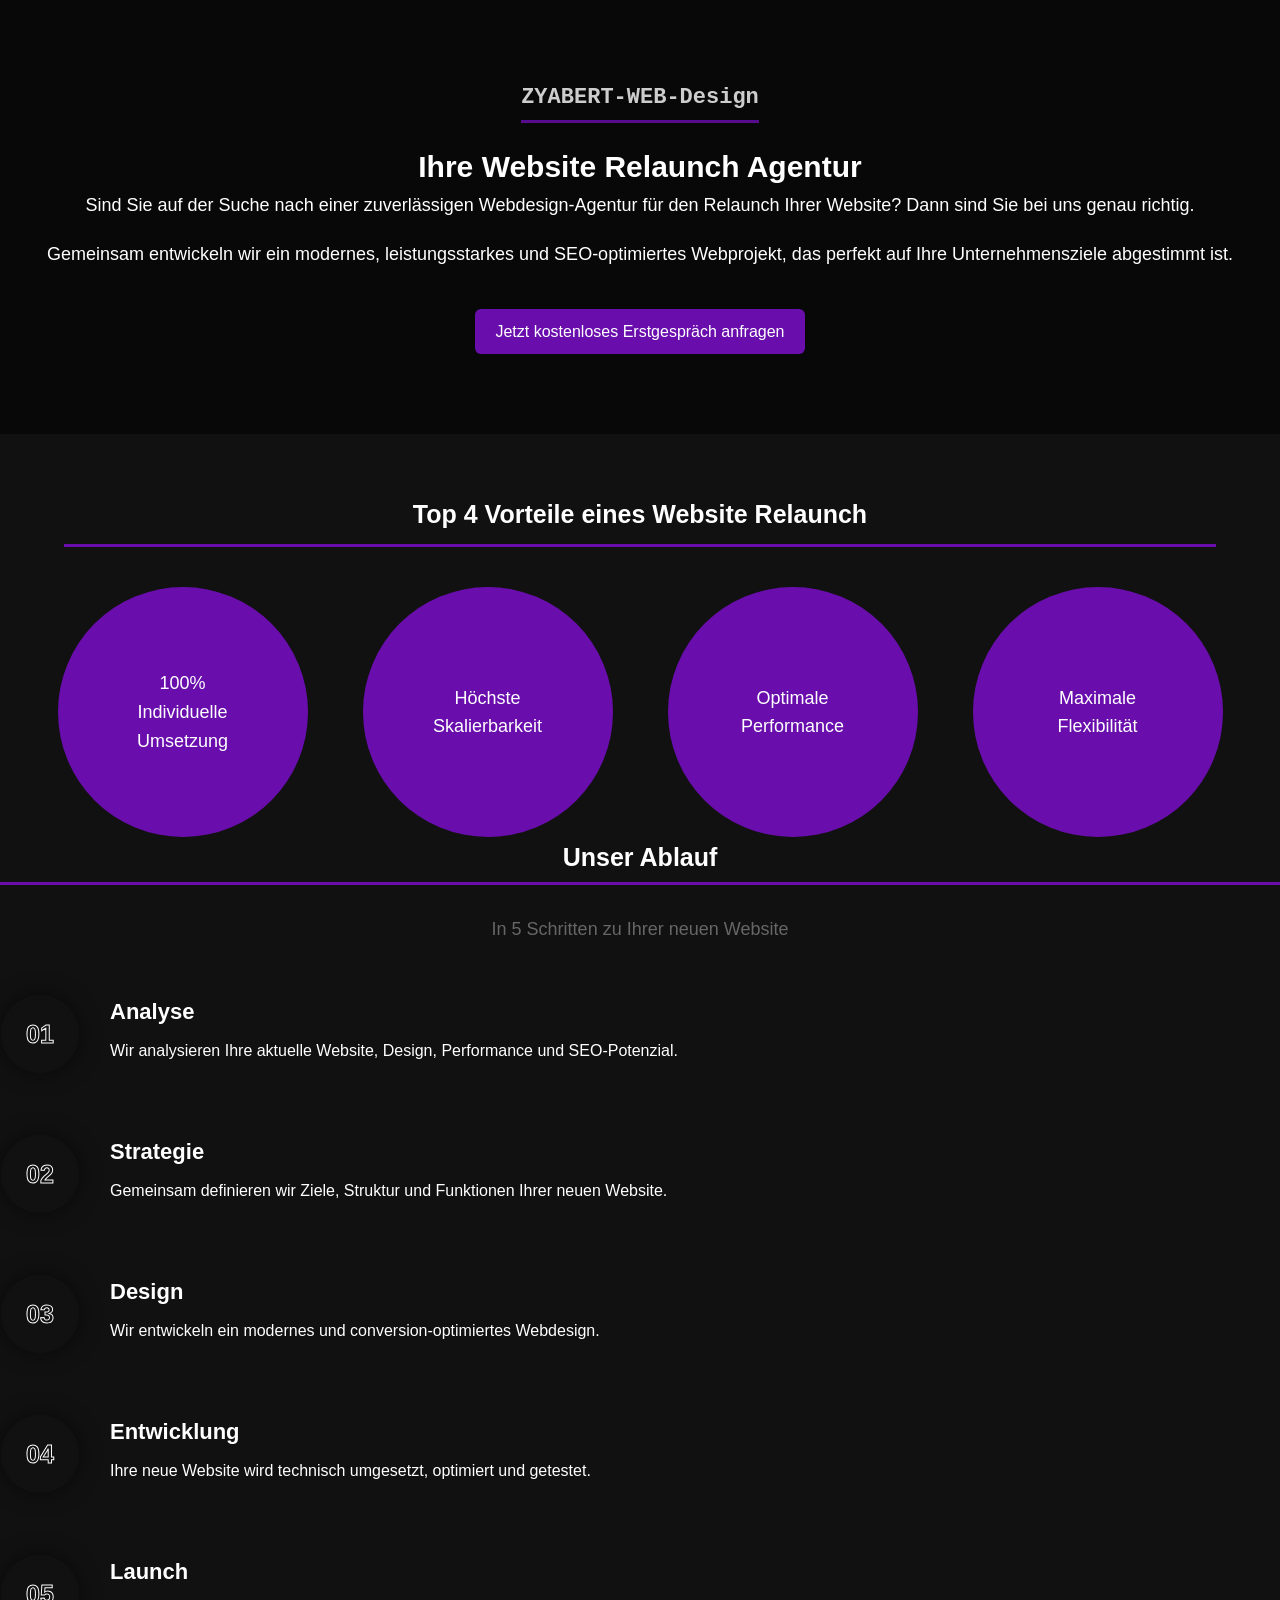
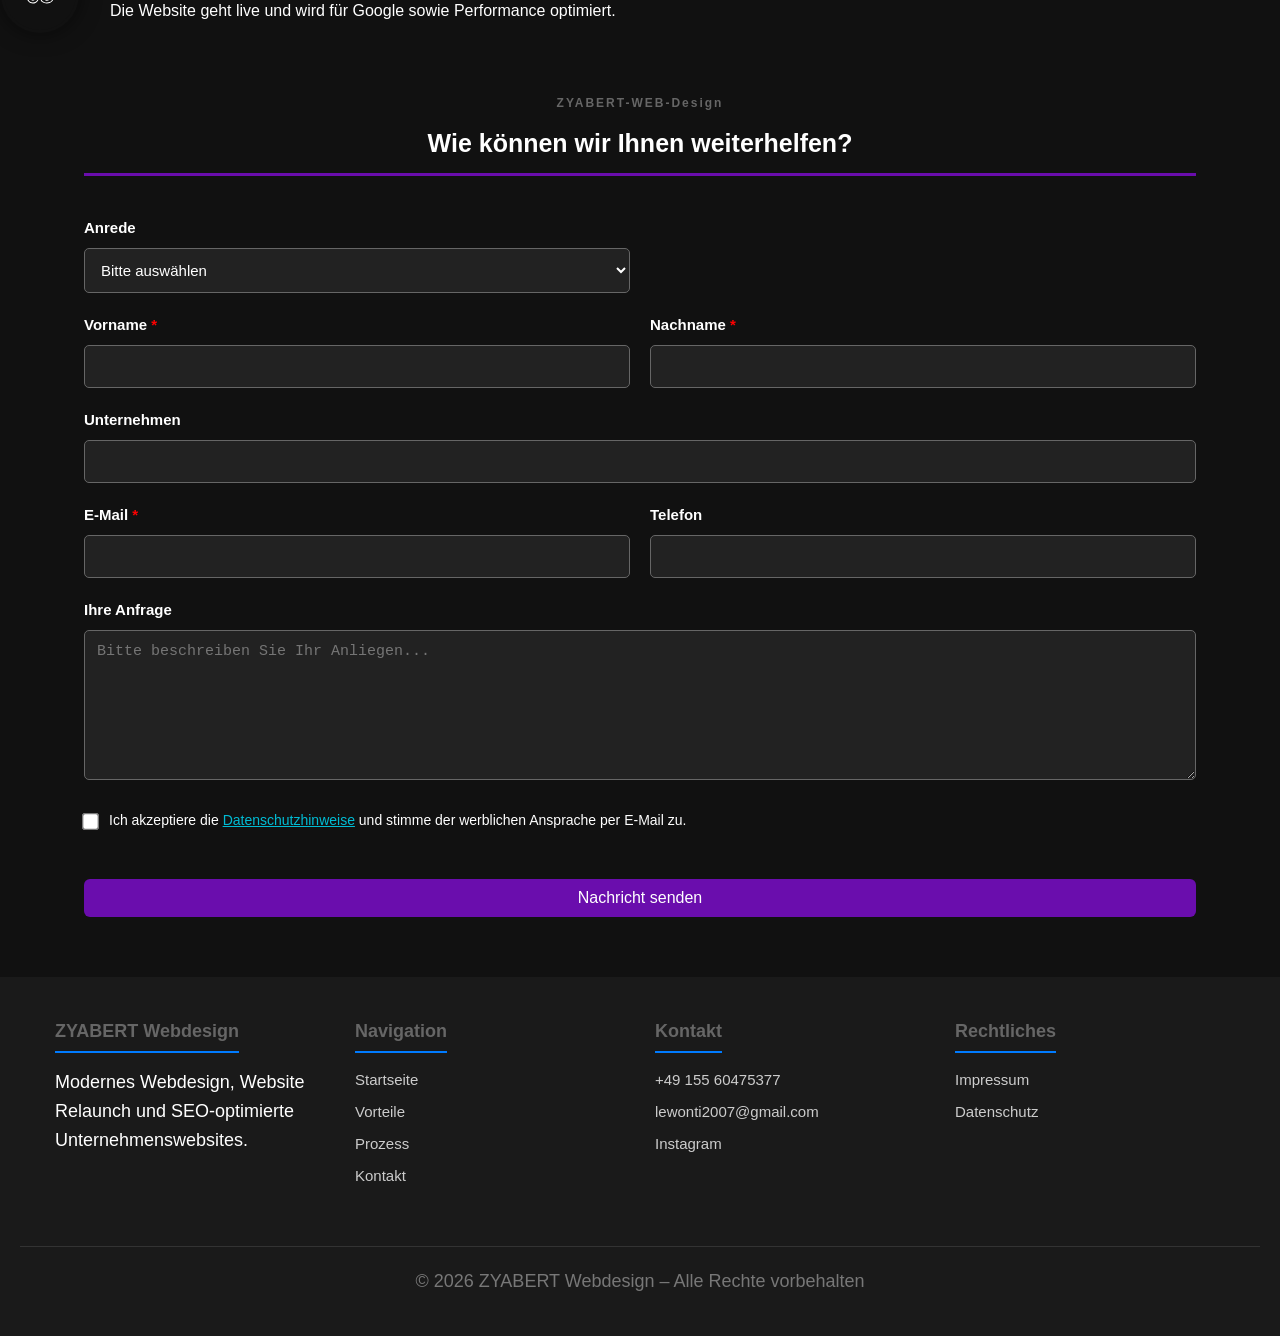
==== commit 13bb5335: "Update index.html" ====
--- a/index.html
+++ b/index.html
@@ -8,7 +8,6 @@
     <meta name="description" content="ZYABERT Webdesign Agentur – Wir relaunchen Ihre Website mit modernem Design, schneller Performance und SEO-Optimierung für mehr Kundenanfragen.">
     <link rel="icon" type="image" href="https://encrypted-tbn0.gstatic.com/images?q=tbn:ANd9GcROJPq_yDa7qRnasGui5YNFwpSKHosyu_GPR2m8JSlY9pyzvwGF36CaXME&s"/>
     <link rel="stylesheet" href="ZYABERT2.css">
-    <link rel="stylesheet" href="https://cdnjs.cloudflare.com/ajax/libs/font-awesome/6.5.1/css/all.min.css">
 </head>
 
 <body>
@@ -18,14 +17,17 @@
         <h2 class="agentur-name">ZYABERT-WEB-Design</h2>
 
         <div class="angebot">
-            <h1>Wir bauen Websites, die Ihre Konkurrenz unsichtbar machen.</h1>
+            <h1>Ihre Website Relaunch Agentur</h1>
 
             <p>
                 Sind Sie auf der Suche nach einer zuverlässigen Webdesign-Agentur für den Relaunch Ihrer Website?
                 Dann sind Sie bei uns genau richtig.
             </p>
 
-            <p>Wir verwandeln Ihre alte Website in ein modernes Akquise-Tool: Schnell, SEO-optimiert und conversionstark.</p>
+            <p>
+                Gemeinsam entwickeln wir ein modernes, leistungsstarkes und SEO-optimiertes Webprojekt,
+                das perfekt auf Ihre Unternehmensziele abgestimmt ist.
+            </p>
 
             <a href="#kontaktformular" class="btn">Jetzt kostenloses Erstgespräch anfragen</a>
         </div>
@@ -36,7 +38,7 @@
 
     <!--===4VORTEILE EINES WEBSITE RELAUNCH===-->
     <!--===4VORTEILE EINES WEBSITE RELAUNCH===-->
-    <section class="vorteile-section">
+    <section id="vorteile-section">
         <h2 class="anfrage vorteileueberschrift">Top 4 Vorteile eines Website Relaunch</h2>
 
         <div class="vorteile-wrapper">
@@ -75,7 +77,7 @@
 
     <!--===UNSER ABLAUF===-->
     <!--===UNSER ABLAUF===-->
-    <section class="prozess">
+    <section id="prozess">
 
         <h2>Unser Ablauf</h2>
         <p class="prozess-subtitle">In 5 Schritten zu Ihrer neuen Website</p>
@@ -185,14 +187,14 @@
                 <input type="checkbox" id="akzeptieren" name="akzeptieren" required>
 
                 <label for="akzeptieren">
-                    Ich akzeptiere die <a href="datenschutz.html" target="_blank">Datenschutzhinweise</a> und stimme der werblichen Ansprache per E-Mail zu.
+                    Ich akzeptiere die <a href="Datenschutzerklärung.html" target="_blank">Datenschutzhinweise</a> und stimme der werblichen Ansprache per E-Mail zu.
                 </label>
             </div>
 
             <!-- spam schutz-->
-            <div style="display:none;" aria-hidden="true">
-                <label for="spmtrap">Nicht ausfüllen</label>
-                <input type="text" id="spmtrap" name="spmtrap" tabindex="-1" autocomplete="off">
+            <div style="display:none;">
+                <label for="website">Website</label>
+                <input type="text" id="website" name="website">
             </div>
             <!-- -->
 
@@ -203,46 +205,41 @@
 </main>
 
 
-
-
 <footer class="footer">
-    <div class="footer-container">
-        <div class="footer-box">
-            <h3>ZYABERT Webdesign</h3>
-            <p>Modernes Webdesign, Website Relaunch und SEO-optimierte Unternehmenswebsites.</p>
-        </div>
-        <div class="footer-box">
-            <h3>Navigation</h3>
-            <ul>
-                <li><a href="#">Startseite</a></li>
-                <li><a href="#vorteile-section">Vorteile</a></li>
-                <li><a href="#kontaktformular">Kontakt</a></li>
-            </ul>
-        </div>
-        <div class="footer-box">
-            <h3>Kontakt</h3>
-            <ul>
-                <li><i class="fas fa-phone"></i> <a href="tel:+4915560475377">+49 155 60475377</a></li>
-                <li><i class="fas fa-envelope"></i> <a href="mailto:lewonti2007@gmail.com">lewonti2007@gmail.com</a></li>
-                <li><i class="fab fa-instagram"></i> <a href="https://www.instagram.com/lewonti_27/" target="_blank">Instagram</a></li>
-                <li><i class="fab fa-linkedin"></i> <a href="" target="_blank">LinkedIn</a></li>
-                <li><i class="fab fa-x-twitter"></i> <a href="" target="_blank">X-Twitter</a></li>
-            </ul>
-        </div>
-        <div class="footer-box">
-            <h3>Rechtliches</h3>
-            <ul>
-                <li><a href="impressum.html">Impressum</a></li>
-                <li><a href="datenschutz.html">Datenschutz</a></li>
-            </ul>
-        </div>
-    </div>
-    <div class="footer-bottom">
-        <p>© 2026 ZYABERT Webdesign – Alle Rechte vorbehalten</p>
-    </div>
+  <div class="footer-container">
+    <div class="footer-box">
+      <h3>ZYABERT Webdesign</h3>
+      <p>Modernes Webdesign, Website Relaunch und SEO-optimierte Unternehmenswebsites.</p>
+    </div>
+    <div class="footer-box">
+      <h3>Navigation</h3>
+      <ul>
+        <li><a href="#">Startseite</a></li>
+        <li><a href="#vorteile-section">Vorteile</a></li>
+        <li><a href="#prozess">Prozess</a></li>
+        <li><a href="#kontaktformular">Kontakt</a></li>
+      </ul>
+    </div>
+    <div class="footer-box">
+      <h3>Kontakt</h3>
+      <ul>
+        <li><a href="tel:+4915560475377">+49 155 60475377</a></li>
+        <li><a href="mailto:lewonti2007@gmail.com">lewonti2007@gmail.com</a></li>
+        <li><a href="https://www.instagram.com/lewonti_27/" target="_blank">Instagram</a></li>
+      </ul>
+    </div>
+    <div class="footer-box">
+      <h3>Rechtliches</h3>
+      <ul>
+        <li><a href="impressum.html">Impressum</a></li>
+        <li><a href="Datenschutzerklärung.html">Datenschutz</a></li>
+      </ul>
+    </div>
+  </div>
+  <div class="footer-bottom">
+    <p>© 2026 ZYABERT Webdesign – Alle Rechte vorbehalten</p>
+  </div>
 </footer>
-
 <script src="ZYABERT.js"></script>
 </body>
 </html>
-
--- a/ZYABERT2.css
+++ b/ZYABERT2.css
@@ -471,21 +471,77 @@
 
 /* --- Footer --- */
 .footer {
-  background: linear-gradient(var(--primary), var(--accent));
+  background-color: #1a1a1a; /* Dunkler, professioneller Look */
+  color: #ffffff;
+  padding: 40px 20px 20px;
+  font-family: sans-serif;
+}
+
+.footer-container {
+  display: flex;
+  flex-wrap: wrap;
+  justify-content: space-between;
+  max-width: 1200px;
+  margin: 0 auto;
+}
+
+.footer-box {
+  flex: 1;
+  min-width: 200px;
+  margin-bottom: 20px;
+  padding: 0 15px;
+}
+
+.footer-box h3 {
+  font-size: 1.8rem;
+  border-bottom: 2px solid #007bff; /* Akzentfarbe */
+  display: inline-block;
+  margin-bottom: 15px;
+  padding-bottom: 5px;
+}
+
+.footer-box ul {
+  list-style: none;
+  padding: 0;
+}
+
+.footer-box ul li {
+  margin-bottom: 8px;
+}
+
+.footer-box a {
+  font-size: 1.5rem;
+  color: #ccc;
+  text-decoration: none;
+  transition: color 0.3s;
+}
+
+.fab, .fas{
+  font-size: 1.5rem;
+}
+.footer-box a:hover {
+  color: #007bff;
+}
+
+.footer-bottom {
   text-align: center;
-  padding: 3rem 1rem;
-}
-
-.footer a {
-  display: block;
-  color: var(--text-light);
-  font-size: 1.6rem;
-  margin: 1rem 0;
-  text-decoration: none;
-}
-
-.footer a:hover { 
-  text-decoration: underline; 
+  border-top: 1px solid #333;
+  margin-top: 30px;
+  padding-top: 20px;
+  font-size: 0.9em;
+  color: #777;
+}
+
+/* Responsive Anpassung */
+@media (max-width: 768px) {
+  .footer-container {
+    flex-direction: column;
+    text-align: center;
+  }
+  
+  .footer-box h3 {
+    display: block;
+  }
 }
 
 h3 {
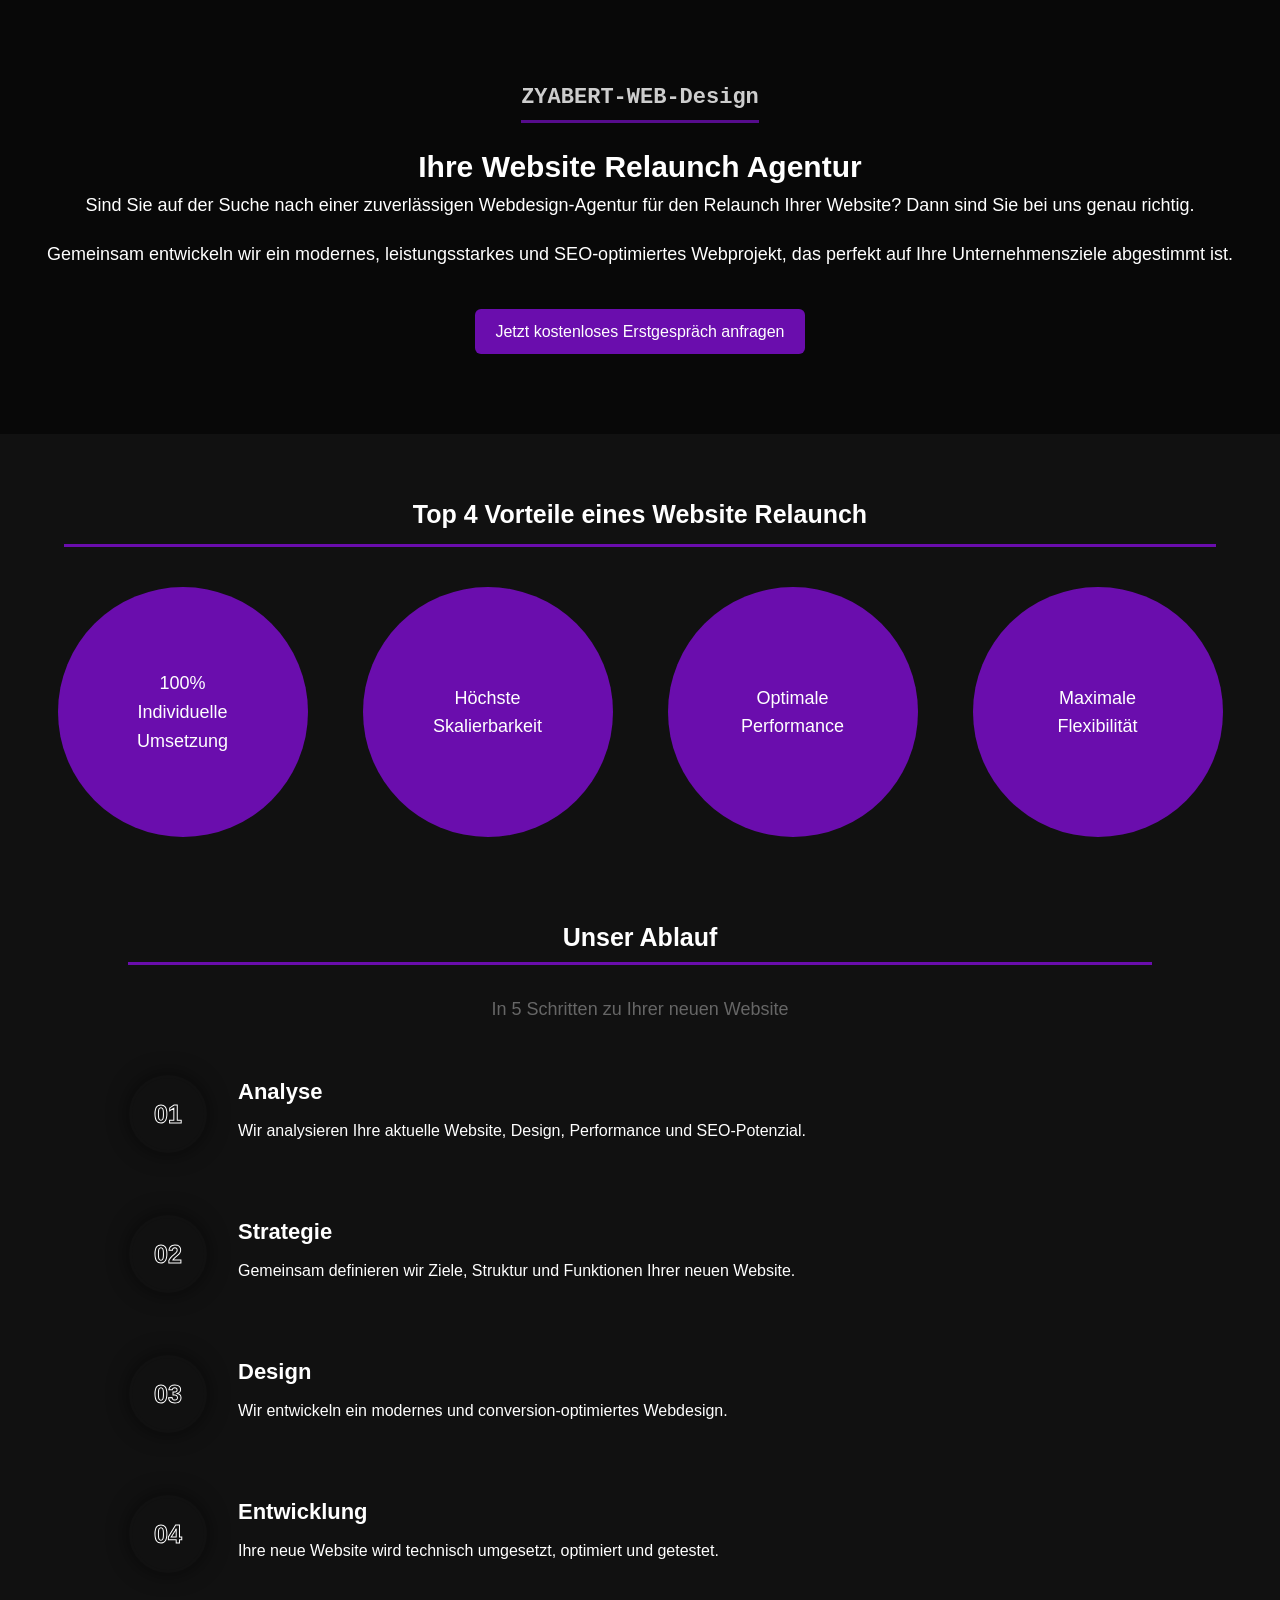
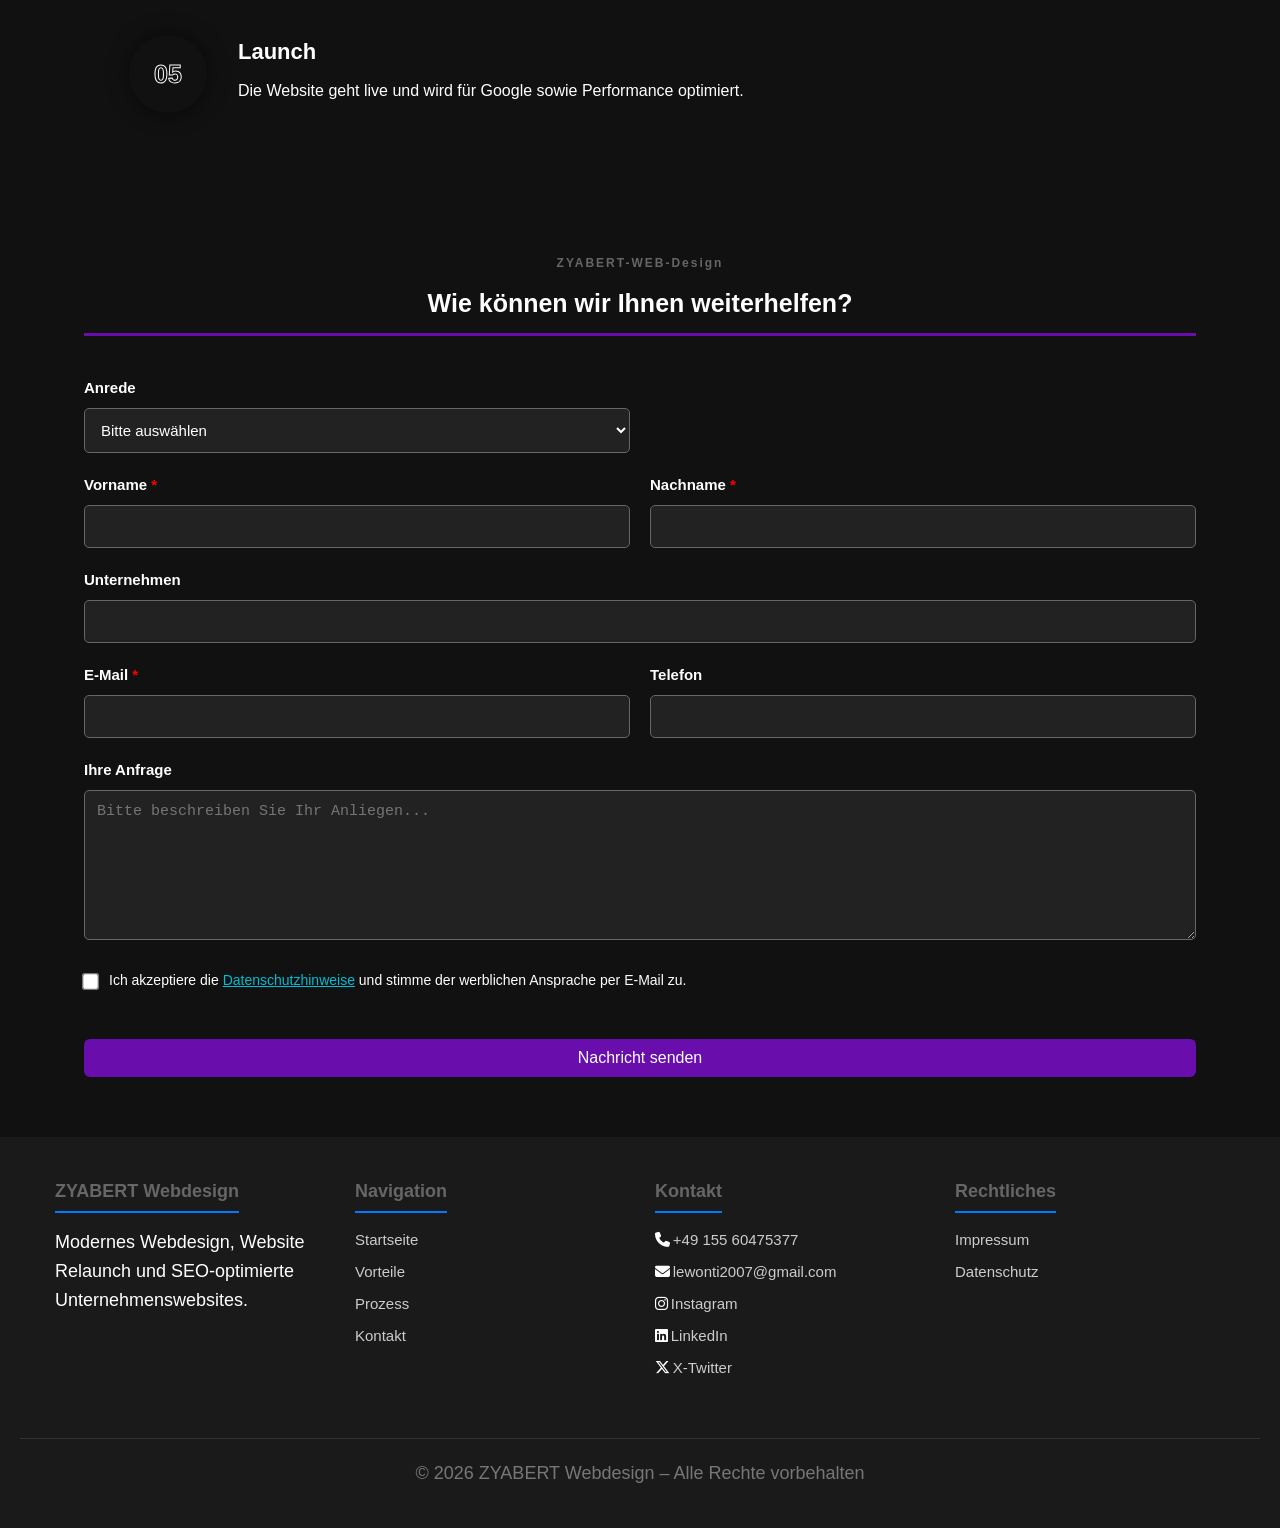
==== commit d7be94d4: "Update index.html" ====
--- a/index.html
+++ b/index.html
@@ -8,6 +8,7 @@
     <meta name="description" content="ZYABERT Webdesign Agentur – Wir relaunchen Ihre Website mit modernem Design, schneller Performance und SEO-Optimierung für mehr Kundenanfragen.">
     <link rel="icon" type="image" href="https://encrypted-tbn0.gstatic.com/images?q=tbn:ANd9GcROJPq_yDa7qRnasGui5YNFwpSKHosyu_GPR2m8JSlY9pyzvwGF36CaXME&s"/>
     <link rel="stylesheet" href="ZYABERT2.css">
+    <link rel="stylesheet" href="https://cdnjs.cloudflare.com/ajax/libs/font-awesome/6.5.1/css/all.min.css">
 </head>
 
 <body>
@@ -206,39 +207,41 @@
 
 
 <footer class="footer">
-  <div class="footer-container">
-    <div class="footer-box">
-      <h3>ZYABERT Webdesign</h3>
-      <p>Modernes Webdesign, Website Relaunch und SEO-optimierte Unternehmenswebsites.</p>
+    <div class="footer-container">
+        <div class="footer-box">
+            <h3>ZYABERT Webdesign</h3>
+            <p>Modernes Webdesign, Website Relaunch und SEO-optimierte Unternehmenswebsites.</p>
+        </div>
+        <div class="footer-box">
+            <h3>Navigation</h3>
+            <ul>
+                <li><a href="#">Startseite</a></li>
+                <li><a href="#vorteile-section">Vorteile</a></li>
+                <li><a href="#prozess">Prozess</a></li>
+                <li><a href="#kontaktformular">Kontakt</a></li>
+            </ul>
+        </div>
+        <div class="footer-box">
+            <h3>Kontakt</h3>
+            <ul>
+                <li><i class="fas fa-phone"></i> <a href="tel:+4915560475377">+49 155 60475377</a></li>
+                <li><i class="fas fa-envelope"></i> <a href="mailto:lewonti2007@gmail.com">lewonti2007@gmail.com</a></li>
+                <li><i class="fab fa-instagram"></i> <a href="https://www.instagram.com/lewonti_27/" target="_blank">Instagram</a></li>
+                <li><i class="fab fa-linkedin"></i> <a href="" target="_blank">LinkedIn</a></li>
+                <li><i class="fab fa-x-twitter"></i> <a href="" target="_blank">X-Twitter</a></li>
+            </ul>
+        </div>
+        <div class="footer-box">
+            <h3>Rechtliches</h3>
+            <ul>
+                <li><a href="impressum.html">Impressum</a></li>
+                <li><a href="Datenschutzerklärung.html">Datenschutz</a></li>
+            </ul>
+        </div>
     </div>
-    <div class="footer-box">
-      <h3>Navigation</h3>
-      <ul>
-        <li><a href="#">Startseite</a></li>
-        <li><a href="#vorteile-section">Vorteile</a></li>
-        <li><a href="#prozess">Prozess</a></li>
-        <li><a href="#kontaktformular">Kontakt</a></li>
-      </ul>
+    <div class="footer-bottom">
+        <p>© 2026 ZYABERT Webdesign – Alle Rechte vorbehalten</p>
     </div>
-    <div class="footer-box">
-      <h3>Kontakt</h3>
-      <ul>
-        <li><a href="tel:+4915560475377">+49 155 60475377</a></li>
-        <li><a href="mailto:lewonti2007@gmail.com">lewonti2007@gmail.com</a></li>
-        <li><a href="https://www.instagram.com/lewonti_27/" target="_blank">Instagram</a></li>
-      </ul>
-    </div>
-    <div class="footer-box">
-      <h3>Rechtliches</h3>
-      <ul>
-        <li><a href="impressum.html">Impressum</a></li>
-        <li><a href="Datenschutzerklärung.html">Datenschutz</a></li>
-      </ul>
-    </div>
-  </div>
-  <div class="footer-bottom">
-    <p>© 2026 ZYABERT Webdesign – Alle Rechte vorbehalten</p>
-  </div>
 </footer>
 <script src="ZYABERT.js"></script>
 </body>
--- a/ZYABERT2.css
+++ b/ZYABERT2.css
@@ -197,7 +197,7 @@
 /*==================================================================================================================
   PROZESS TIMELINE (Vertikaler Strahl)
   ================================================================================================================*/
-.prozess {
+#prozess {
   padding: 80px 10%;
   background-color: var(--bg-dark); /* Falls du die Variable nutzt, sonst #111 */
   color: white;
@@ -324,7 +324,7 @@
 
 /* Mobile Anpassung */
 @media (max-width: 600px) {
-  .prozess {
+  #prozess {
     padding: 50px 5%;
   }
 
@@ -654,7 +654,7 @@
     justify-content: center;
     text-align: center;
   }
-  .prozess {
+  #prozess {
     max-width: 1400px;
     margin: 0 auto;
     padding: 100px 0;
